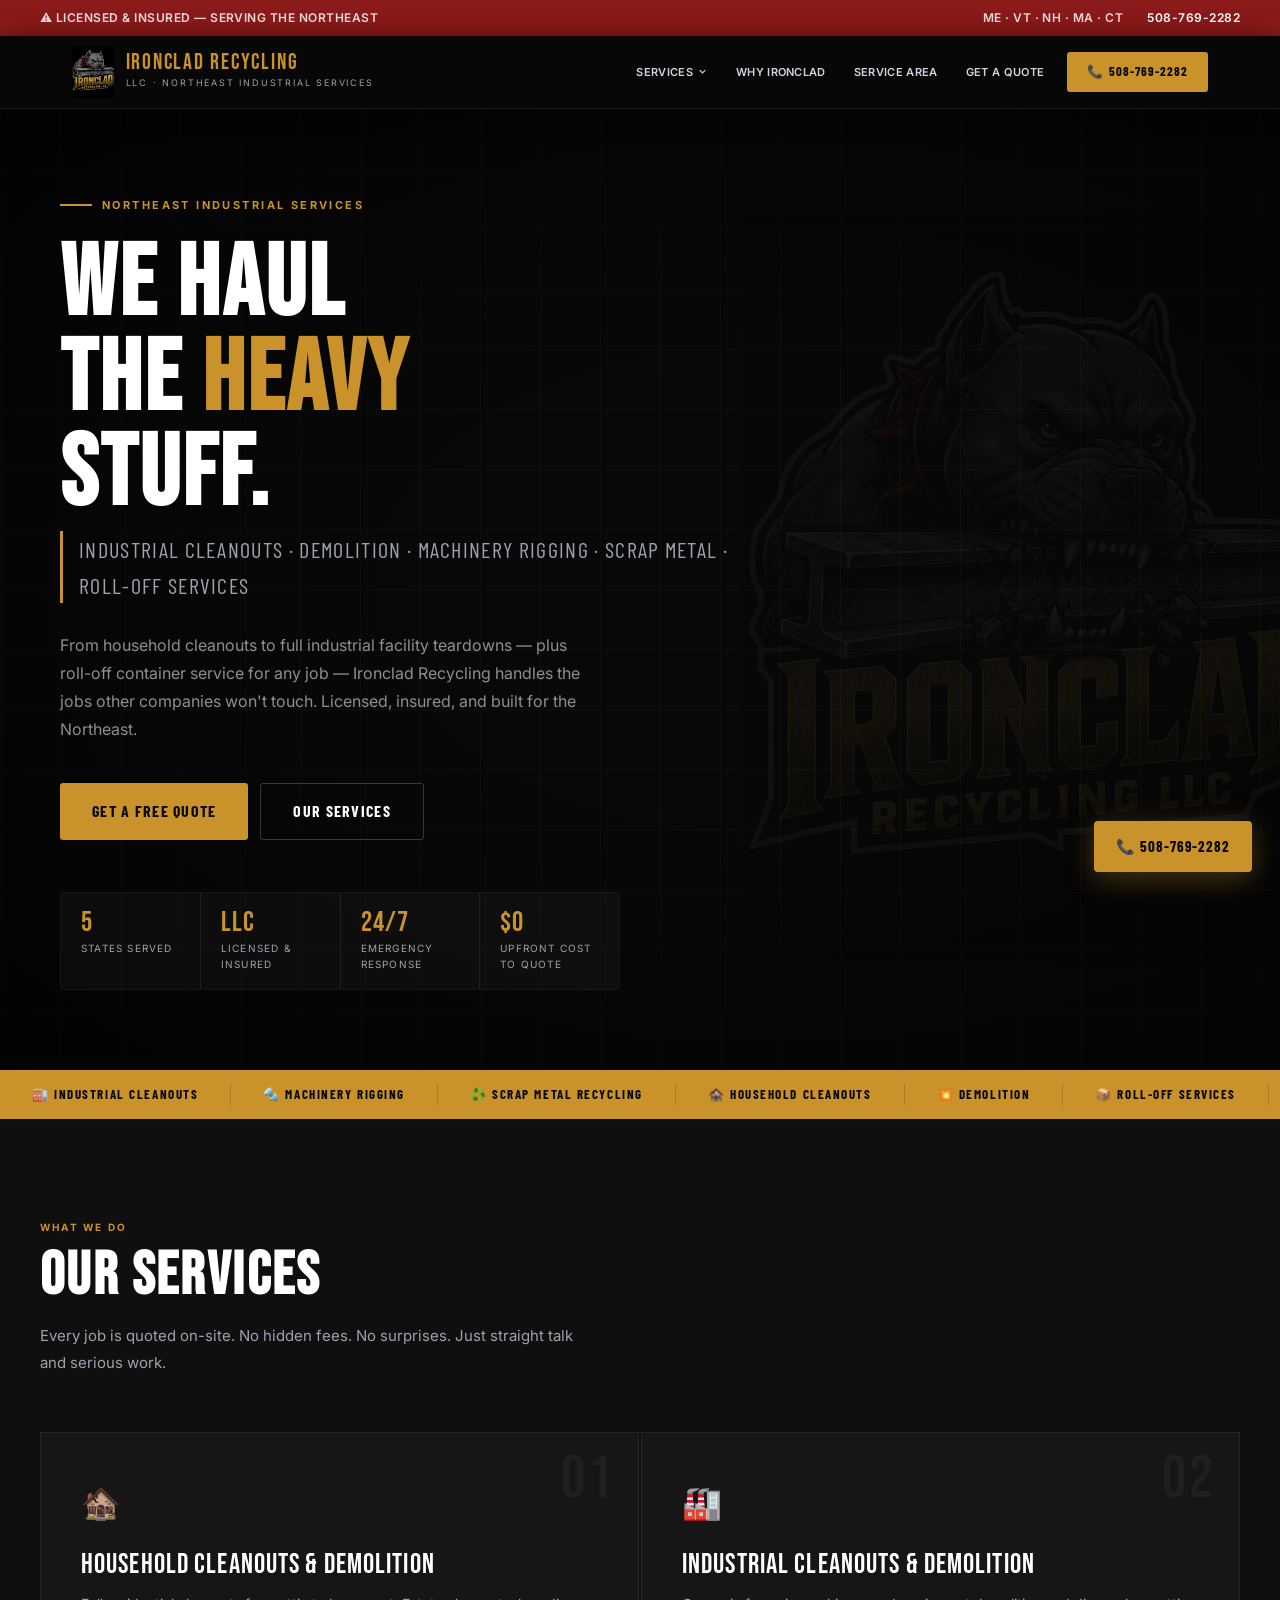
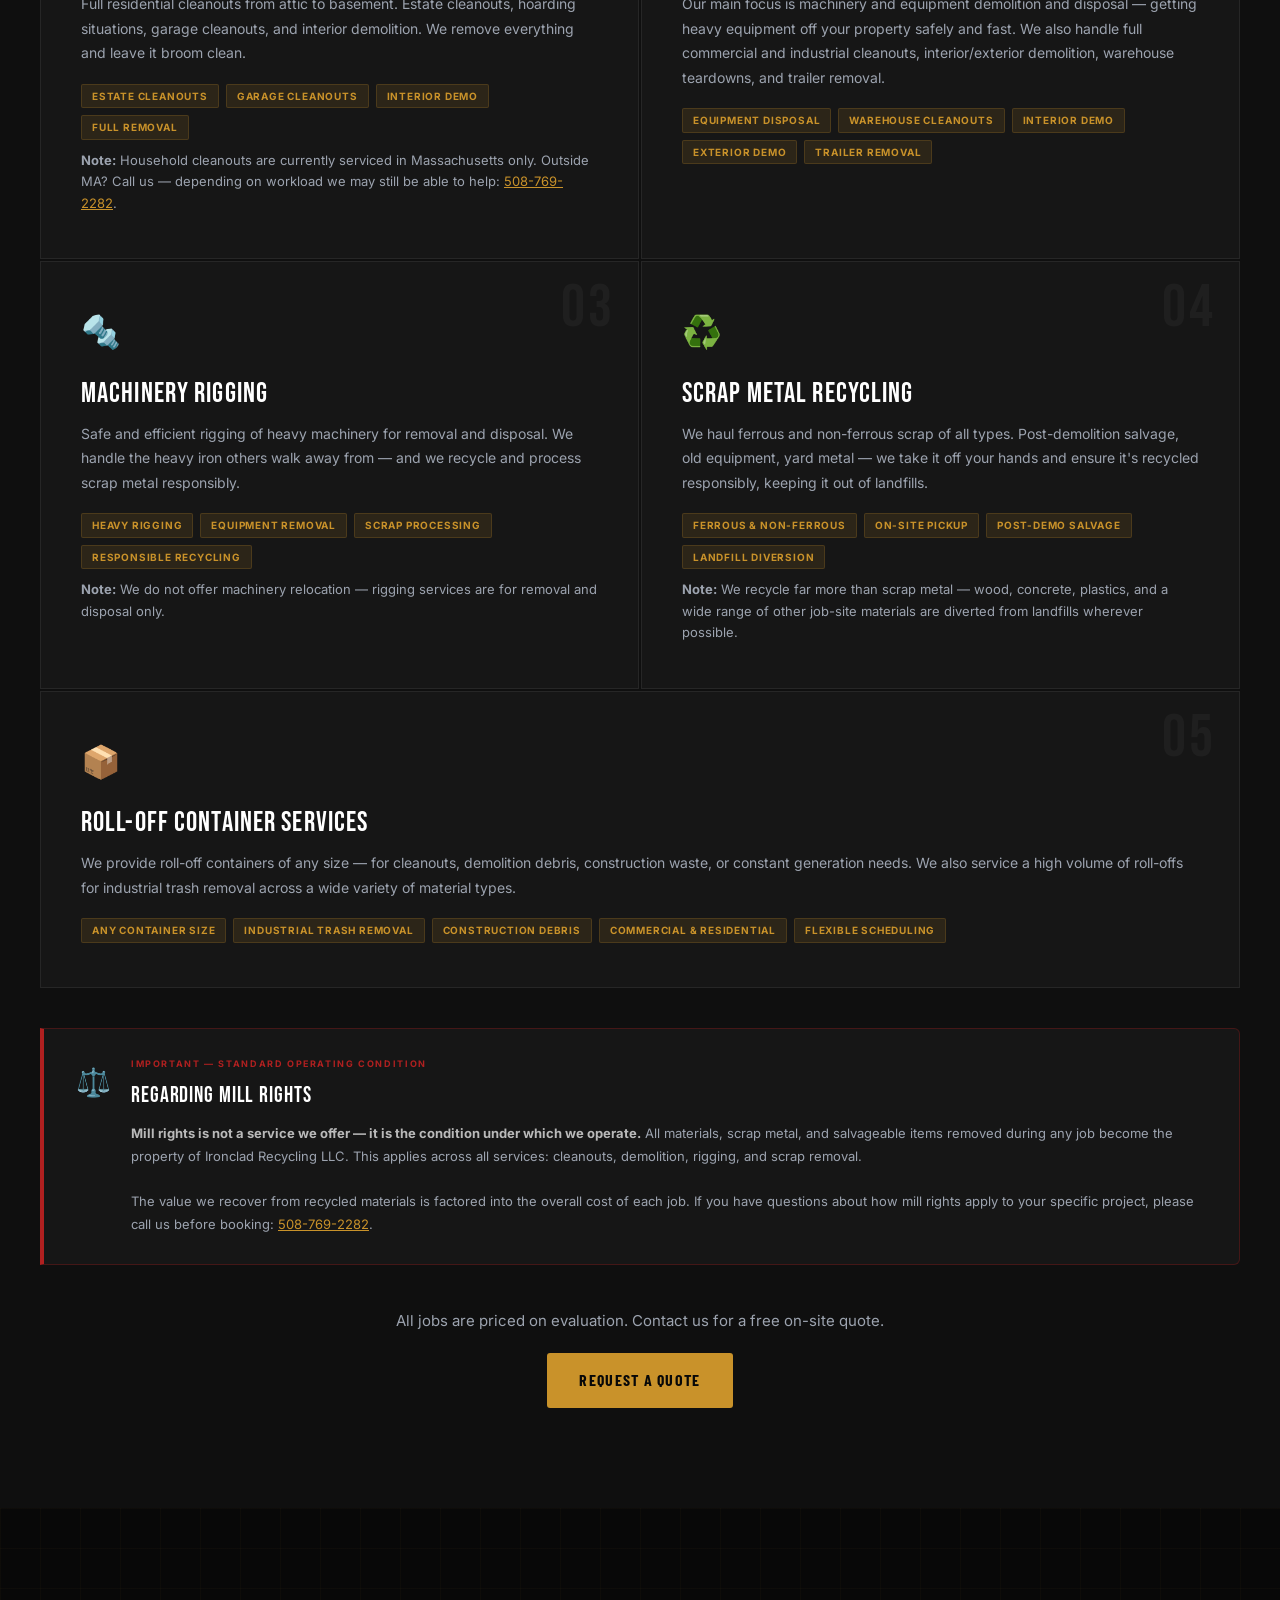
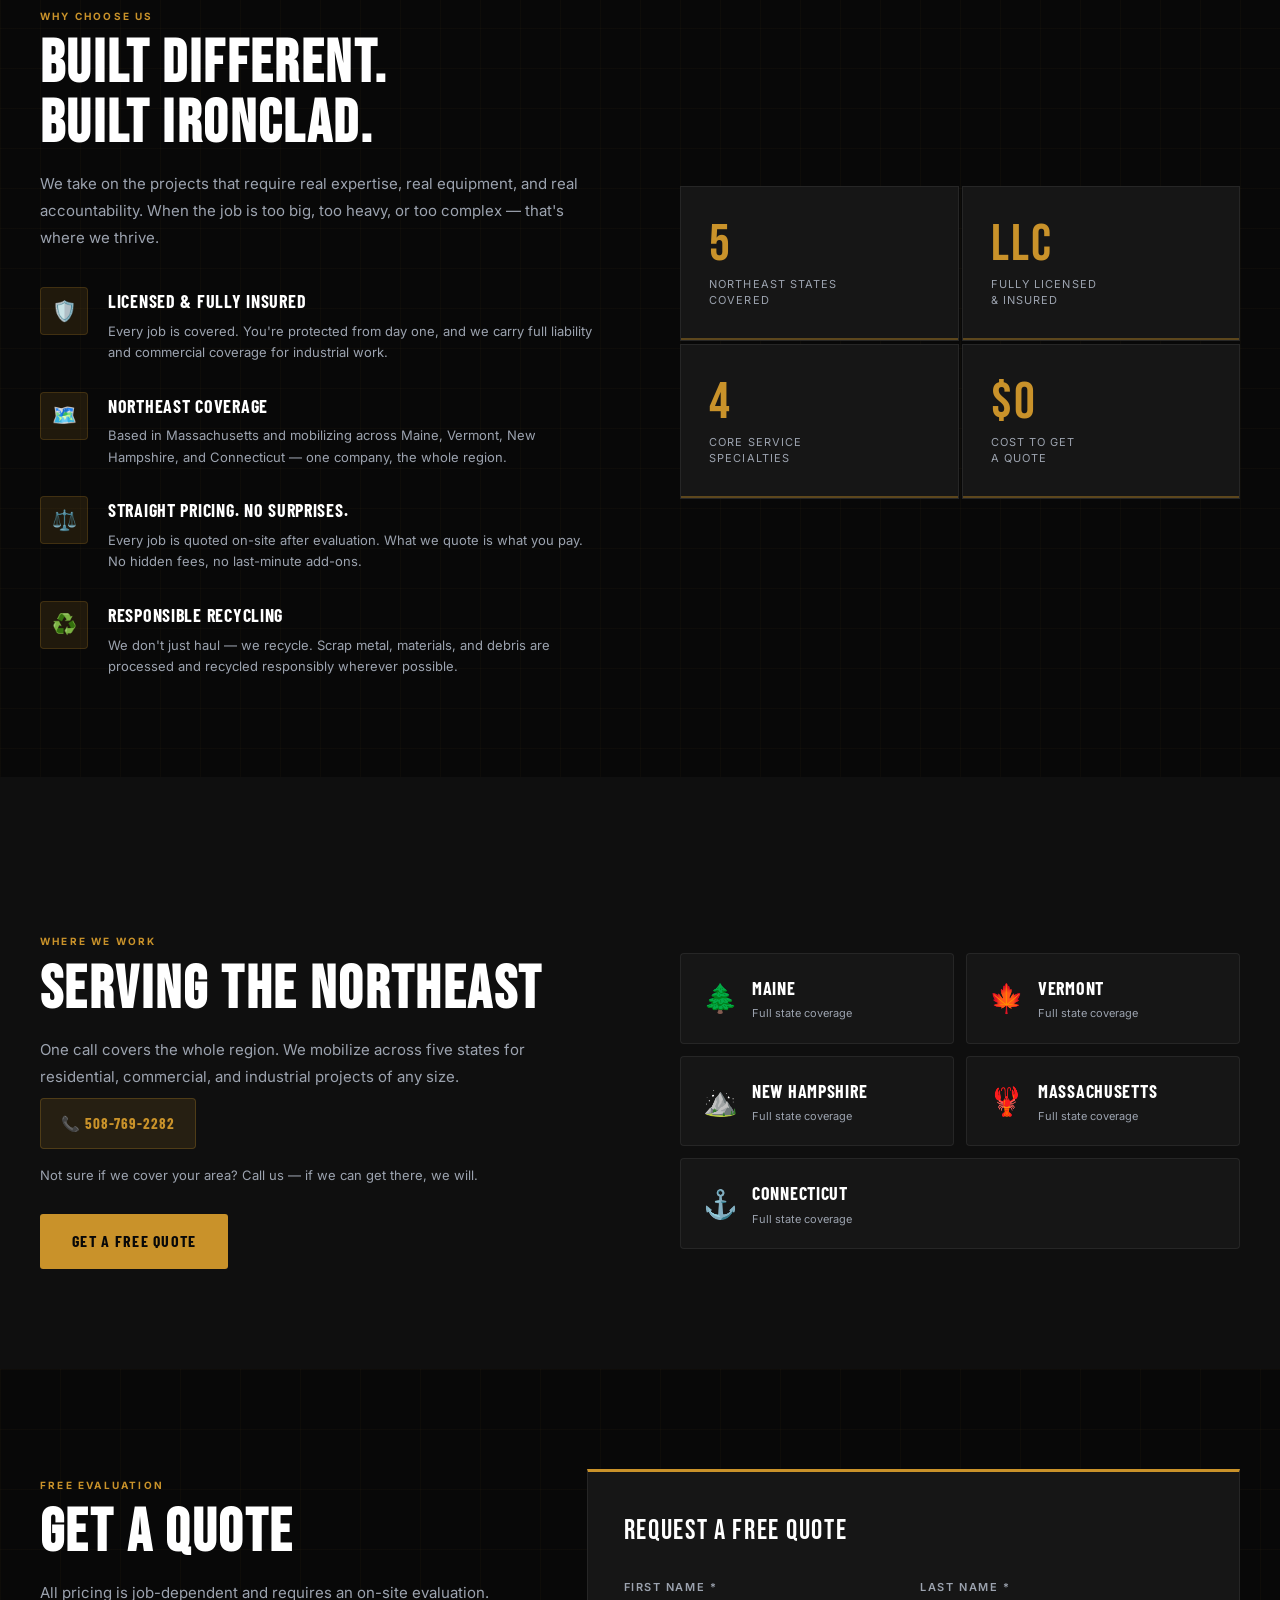
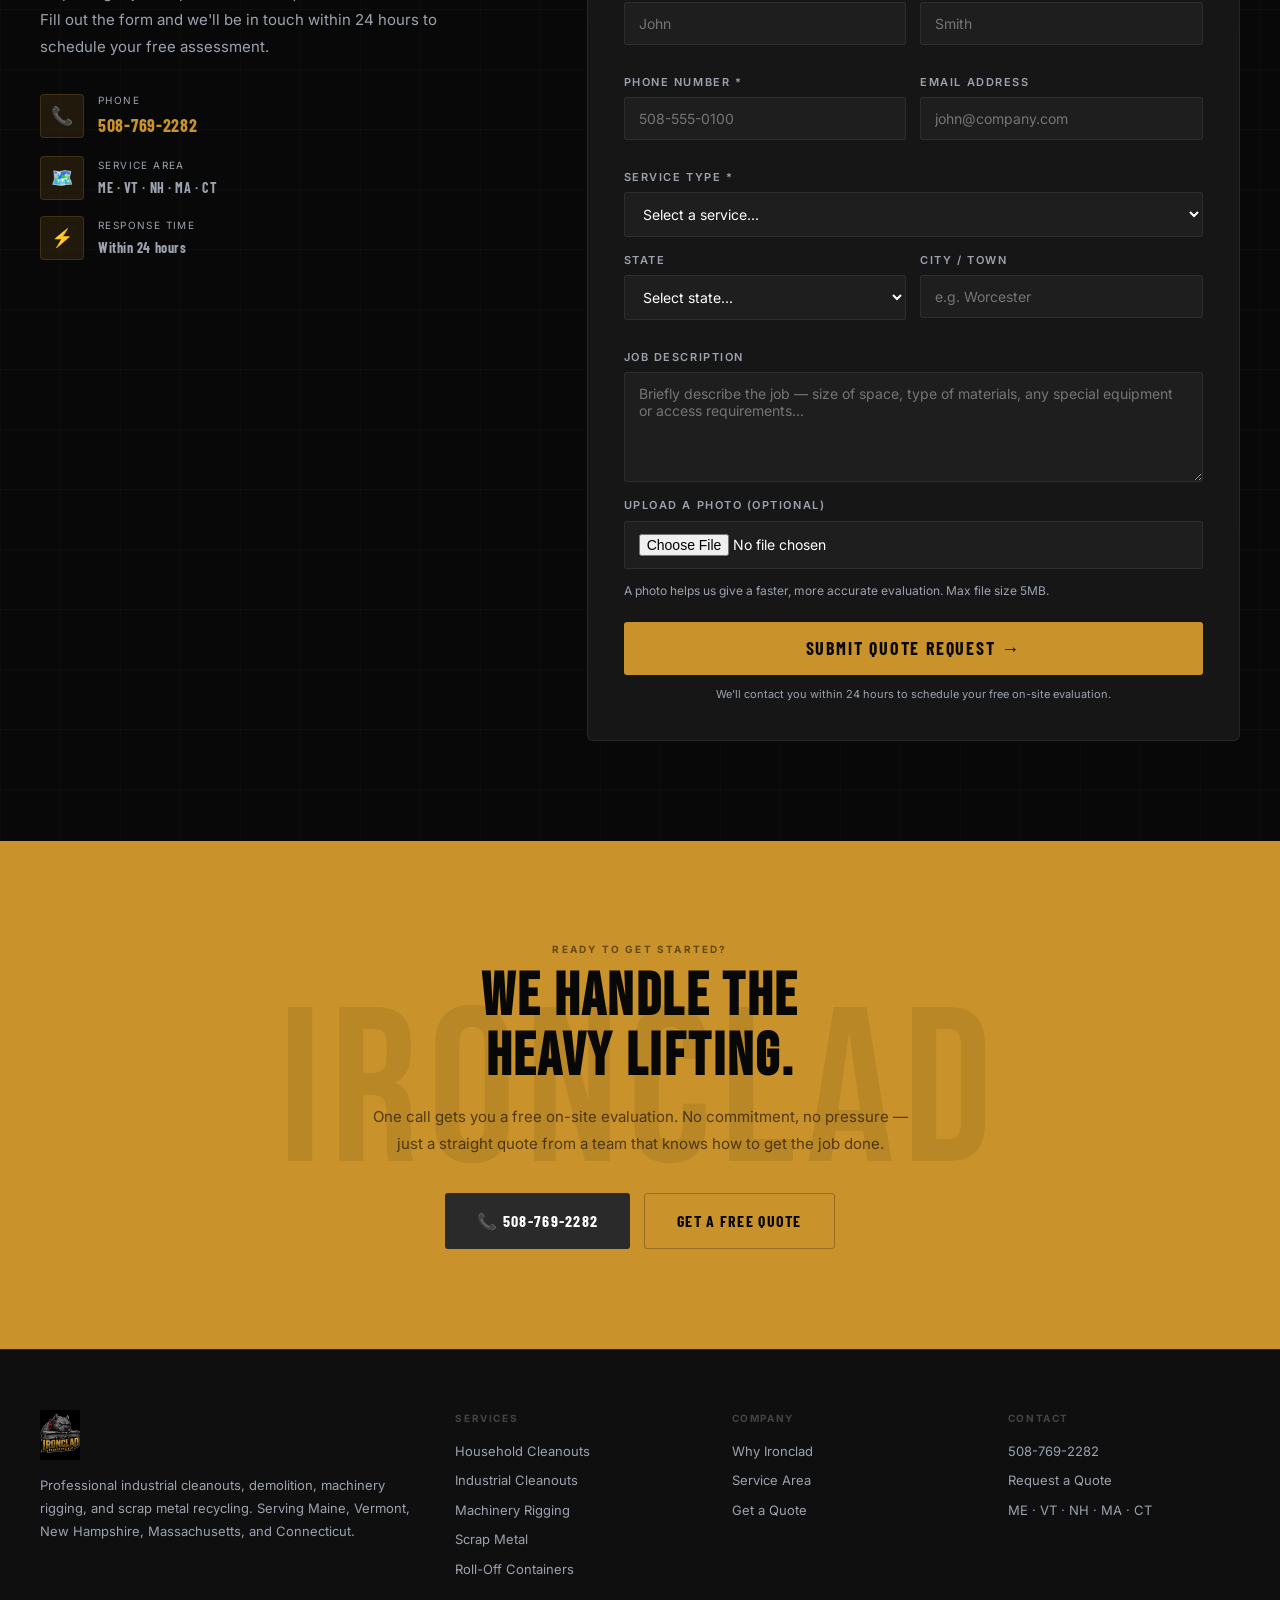
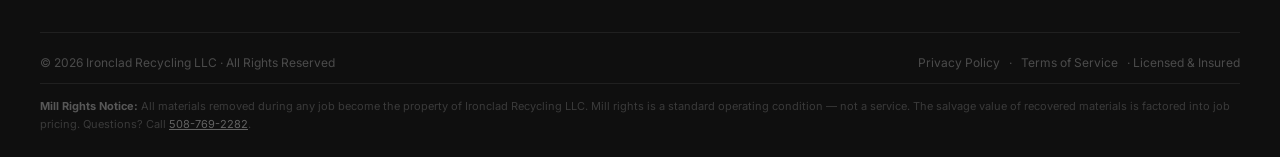
==== site/index.html @ f531a941 "Reword roll-off card: constant generation needs" ====
<!DOCTYPE html>
<html lang="en">
<head>
<meta charset="UTF-8">
<meta name="viewport" content="width=device-width, initial-scale=1.0">
<title>Ironclad Recycling LLC | Industrial Cleanouts, Demolition & Machinery Rigging — Northeast</title>
<meta name="description" content="Ironclad Recycling LLC — Professional industrial cleanouts, demolition, machinery rigging and scrap metal. Serving Maine, Vermont, New Hampshire, Massachusetts and Connecticut. Call 508-769-2282.">
<link rel="preconnect" href="https://fonts.googleapis.com">
<link href="https://fonts.googleapis.com/css2?family=Bebas+Neue&family=Barlow+Condensed:wght@400;600;700;800&family=Inter:wght@300;400;500;600&display=swap" rel="stylesheet">
<link rel="stylesheet" href="style.css">
</head>
<body>

<!-- STICKY MOBILE -->
<div class="sticky-mob">
  <span>Ironclad Recycling LLC</span>
  <a href="tel:5087692282">📞 Call Now</a>
</div>

<!-- FLOAT CALL -->
<a href="tel:5087692282" class="float-call">📞 508-769-2282</a>

<!-- TOPBAR -->
<div class="topbar">
  <span>⚠️ Licensed & Insured — Serving the Northeast</span>
  <div style="display:flex;gap:24px">
    <span>ME · VT · NH · MA · CT</span>
    <a href="tel:5087692282">508-769-2282</a>
  </div>
</div>

<!-- HEADER -->
<header class="header">
  <div class="header-inner">
    <a href="#" class="logo">
      <img src="ironclad-logo.JPG" alt="Ironclad Recycling LLC" class="logo-img">
      <div class="logo-text">
        <span class="logo-name">Ironclad Recycling</span>
        <span class="logo-sub">LLC · Northeast Industrial Services</span>
      </div>
    </a>
    <nav class="nav">
      <div class="ni">
        <button class="nl">Services <svg viewBox="0 0 24 24" fill="none" stroke="currentColor" stroke-width="2.5"><path d="M6 9l6 6 6-6"/></svg></button>
        <div class="dd">
          <span class="dd-label">What We Do</span>
          <a href="#services">🏚️ Household Cleanouts</a>
          <a href="#services">🏭 Industrial Cleanouts</a>
          <a href="#services">🔩 Machinery Rigging</a>
          <a href="#services">♻️ Scrap Metal</a>
          <a href="#services">📦 Roll-Off Containers</a>
        </div>
      </div>
      <div class="ni"><a href="#why" class="nl">Why Ironclad</a></div>
      <div class="ni"><a href="#area" class="nl">Service Area</a></div>
      <div class="ni"><a href="#quote" class="nl">Get a Quote</a></div>
      <a href="tel:5087692282" class="nl nav-cta">📞 508-769-2282</a>
    </nav>
    <button class="hbg" onclick="toggleMM()">☰</button>
  </div>
</header>

<!-- MOBILE MENU -->
<div class="mm" id="mm">
  <div class="mm-top">
    <img src="ironclad-logo.JPG" alt="Ironclad Recycling LLC" alt="Ironclad" style="height:48px;object-fit:contain">
    <button class="mm-close" onclick="toggleMM()">✕</button>
  </div>
  <a href="#services" class="mm-link" onclick="toggleMM()">Services</a>
  <a href="#why" class="mm-link" onclick="toggleMM()">Why Ironclad</a>
  <a href="#area" class="mm-link" onclick="toggleMM()">Service Area</a>
  <a href="#quote" class="mm-link" onclick="toggleMM()">Get a Quote</a>
  <div class="mm-foot">
    <a href="tel:5087692282" class="mm-call">📞 508-769-2282</a>
    <a href="mailto:info@ironcladrecycling.com" class="mm-email">✉️ Email Us</a>
  </div>
</div>

<!-- HERO -->
<section class="hero">
  <img src="ironclad-logo.JPG" alt="Ironclad Recycling LLC" alt="" class="hero-logo-bg" aria-hidden="true">
  <div class="hero-content">
    <div class="hero-eyebrow">
      <div class="hero-eyebrow-line"></div>
      <span>Northeast Industrial Services</span>
    </div>
    <h1>WE HAUL<br>THE <span class="gold">HEAVY</span><br>STUFF.</h1>
    <p class="hero-tagline">Industrial Cleanouts · Demolition · Machinery Rigging · Scrap Metal · Roll-Off Services</p>
    <p class="hero-desc">From household cleanouts to full industrial facility teardowns — plus roll-off container service for any job — Ironclad Recycling handles the jobs other companies won't touch. Licensed, insured, and built for the Northeast.</p>
    <div class="hero-btns">
      <a href="#quote" class="btn btn-gold">Get a Free Quote</a>
      <a href="#services" class="btn btn-outline">Our Services</a>
    </div>
    <div class="hero-stats">
      <div class="hstat">
        <div class="hstat-n">5</div>
        <div class="hstat-l">States Served</div>
      </div>
      <div class="hstat">
        <div class="hstat-n">LLC</div>
        <div class="hstat-l">Licensed & Insured</div>
      </div>
      <div class="hstat">
        <div class="hstat-n">24/7</div>
        <div class="hstat-l">Emergency Response</div>
      </div>
      <div class="hstat">
        <div class="hstat-n">$0</div>
        <div class="hstat-l">Upfront Cost to Quote</div>
      </div>
    </div>
  </div>
</section>

<!-- GOLD TICKER -->
<div class="gold-bar" aria-hidden="true">
  <div class="gb-inner">
    <span class="gb-item">🏭 Industrial Cleanouts</span>
    <span class="gb-item">🔩 Machinery Rigging</span>
    <span class="gb-item">♻️ Scrap Metal Recycling</span>
    <span class="gb-item">🏚️ Household Cleanouts</span>
    <span class="gb-item">💥 Demolition</span>
    <span class="gb-item">📦 Roll-Off Services</span>
    <span class="gb-item">🚛 Northeast USA</span>
    <span class="gb-item">🏭 Industrial Cleanouts</span>
    <span class="gb-item">🔩 Machinery Rigging</span>
    <span class="gb-item">♻️ Scrap Metal Recycling</span>
    <span class="gb-item">🏚️ Household Cleanouts</span>
    <span class="gb-item">💥 Demolition</span>
    <span class="gb-item">📦 Roll-Off Services</span>
    <span class="gb-item">🚛 Northeast USA</span>
  </div>
</div>

<!-- SERVICES -->
<section class="services-sec" id="services">
  <div class="container">
    <div class="rev">
      <span class="eyebrow">What We Do</span>
      <h2 class="section-h">Our Services</h2>
      <p class="section-p">Every job is quoted on-site. No hidden fees. No surprises. Just straight talk and serious work.</p>
    </div>
    <div class="services-grid rev d1">
      <div class="scard">
        <div class="scard-num">01</div>
        <span class="scard-icon">🏚️</span>
        <div class="scard-title">Household Cleanouts & Demolition</div>
        <p class="scard-desc">Full residential cleanouts from attic to basement. Estate cleanouts, hoarding situations, garage cleanouts, and interior demolition. We remove everything and leave it broom clean.</p>
        <div class="scard-tags">
          <span class="stag">Estate Cleanouts</span>
          <span class="stag">Garage Cleanouts</span>
          <span class="stag">Interior Demo</span>
          <span class="stag">Full Removal</span>
        </div>
        <p style="font-size:13px;color:var(--grey);margin-top:10px"><strong>Note:</strong> Household cleanouts are currently serviced in Massachusetts only. Outside MA? Call us — depending on workload we may still be able to help: <a href="tel:5087692282" style="color:var(--gold)">508-769-2282</a>.</p>
      </div>
      <div class="scard">
        <div class="scard-num">02</div>
        <span class="scard-icon">🏭</span>
        <div class="scard-title">Industrial Cleanouts & Demolition</div>
        <p class="scard-desc">Our main focus is machinery and equipment demolition and disposal — getting heavy equipment off your property safely and fast. We also handle full commercial and industrial cleanouts, interior/exterior demolition, warehouse teardowns, and trailer removal.</p>
        <div class="scard-tags">
          <span class="stag">Equipment Disposal</span>
          <span class="stag">Warehouse Cleanouts</span>
          <span class="stag">Interior Demo</span>
          <span class="stag">Exterior Demo</span>
          <span class="stag">Trailer Removal</span>
        </div>
      </div>
      <div class="scard">
        <div class="scard-num">03</div>
        <span class="scard-icon">🔩</span>
        <div class="scard-title">Machinery Rigging</div>
        <p class="scard-desc">Safe and efficient rigging of heavy machinery for removal and disposal. We handle the heavy iron others walk away from — and we recycle and process scrap metal responsibly.</p>
        <div class="scard-tags">
          <span class="stag">Heavy Rigging</span>
          <span class="stag">Equipment Removal</span>
          <span class="stag">Scrap Processing</span>
          <span class="stag">Responsible Recycling</span>
        </div>
        <p style="font-size:13px;color:var(--grey);margin-top:10px"><strong>Note:</strong> We do not offer machinery relocation — rigging services are for removal and disposal only.</p>
      </div>
      <div class="scard">
        <div class="scard-num">04</div>
        <span class="scard-icon">♻️</span>
        <div class="scard-title">Scrap Metal Recycling</div>
        <p class="scard-desc">We haul ferrous and non-ferrous scrap of all types. Post-demolition salvage, old equipment, yard metal — we take it off your hands and ensure it's recycled responsibly, keeping it out of landfills.</p>
        <div class="scard-tags">
          <span class="stag">Ferrous & Non-Ferrous</span>
          <span class="stag">On-Site Pickup</span>
          <span class="stag">Post-Demo Salvage</span>
          <span class="stag">Landfill Diversion</span>
        </div>
        <p style="font-size:13px;color:var(--grey);margin-top:10px"><strong>Note:</strong> We recycle far more than scrap metal — wood, concrete, plastics, and a wide range of other job-site materials are diverted from landfills wherever possible.</p>
      </div>
      <div class="scard" style="grid-column:span 2">
        <div class="scard-num">05</div>
        <span class="scard-icon">📦</span>
        <div class="scard-title">Roll-Off Container Services</div>
        <p class="scard-desc">We provide roll-off containers of any size — for cleanouts, demolition debris, construction waste, or constant generation needs. We also service a high volume of roll-offs for industrial trash removal across a wide variety of material types.</p>
        <div class="scard-tags">
          <span class="stag">Any Container Size</span>
          <span class="stag">Industrial Trash Removal</span>
          <span class="stag">Construction Debris</span>
          <span class="stag">Commercial & Residential</span>
          <span class="stag">Flexible Scheduling</span>
        </div>
      </div>
    </div>

    <!-- MILL RIGHTS DISCLAIMER -->
    <div class="mill-rights-notice rev">
      <div class="mr-icon">⚖️</div>
      <div>
        <div class="mr-label">Important — Standard Operating Condition</div>
        <div class="mr-title">Regarding Mill Rights</div>
        <p class="mr-body">
          <strong>Mill rights is not a service we offer — it is the condition under which we operate.</strong> All materials, scrap metal, and salvageable items removed during any job become the property of Ironclad Recycling LLC. This applies across all services: cleanouts, demolition, rigging, and scrap removal.
          <br><br>
          The value we recover from recycled materials is factored into the overall cost of each job. If you have questions about how mill rights apply to your specific project, please call us before booking: <a href="tel:5087692282" style="color:var(--gold)">508-769-2282</a>.
        </p>
      </div>
    </div>

    <div style="text-align:center;margin-top:44px" class="rev">
      <p style="color:var(--grey);font-size:15px;margin-bottom:20px">All jobs are priced on evaluation. Contact us for a free on-site quote.</p>
      <a href="#quote" class="btn btn-gold">Request a Quote</a>
    </div>
  </div>
</section>

<!-- WHY IRONCLAD -->
<section class="why-sec" id="why">
  <div class="container">
    <div class="why-wrap">
      <div class="rev">
        <span class="eyebrow">Why Choose Us</span>
        <h2 class="section-h">Built Different.<br>Built Ironclad.</h2>
        <p class="section-p" style="margin-bottom:0">We take on the projects that require real expertise, real equipment, and real accountability. When the job is too big, too heavy, or too complex — that's where we thrive.</p>
        <div class="why-points">
          <div class="wp">
            <div class="wp-icon">🛡️</div>
            <div>
              <div class="wp-title">Licensed & Fully Insured</div>
              <p class="wp-desc">Every job is covered. You're protected from day one, and we carry full liability and commercial coverage for industrial work.</p>
            </div>
          </div>
          <div class="wp">
            <div class="wp-icon">🗺️</div>
            <div>
              <div class="wp-title">Northeast Coverage</div>
              <p class="wp-desc">Based in Massachusetts and mobilizing across Maine, Vermont, New Hampshire, and Connecticut — one company, the whole region.</p>
            </div>
          </div>
          <div class="wp">
            <div class="wp-icon">⚖️</div>
            <div>
              <div class="wp-title">Straight Pricing. No Surprises.</div>
              <p class="wp-desc">Every job is quoted on-site after evaluation. What we quote is what you pay. No hidden fees, no last-minute add-ons.</p>
            </div>
          </div>
          <div class="wp">
            <div class="wp-icon">♻️</div>
            <div>
              <div class="wp-title">Responsible Recycling</div>
              <p class="wp-desc">We don't just haul — we recycle. Scrap metal, materials, and debris are processed and recycled responsibly wherever possible.</p>
            </div>
          </div>
        </div>
      </div>
      <div class="why-stats rev d2">
        <div class="wstat">
          <div class="wstat-n">5</div>
          <div class="wstat-l">Northeast States<br>Covered</div>
        </div>
        <div class="wstat">
          <div class="wstat-n">LLC</div>
          <div class="wstat-l">Fully Licensed<br>& Insured</div>
        </div>
        <div class="wstat">
          <div class="wstat-n">4</div>
          <div class="wstat-l">Core Service<br>Specialties</div>
        </div>
        <div class="wstat">
          <div class="wstat-n">$0</div>
          <div class="wstat-l">Cost to Get<br>a Quote</div>
        </div>
      </div>
    </div>
  </div>
</section>

<!-- SERVICE AREA -->
<section class="area-sec" id="area">
  <div class="container">
    <div class="area-wrap">
      <div class="rev">
        <span class="eyebrow">Where We Work</span>
        <h2 class="section-h">Serving the Northeast</h2>
        <p class="section-p">One call covers the whole region. We mobilize across five states for residential, commercial, and industrial projects of any size.</p>
        <div class="area-badge">
          <span>📞 508-769-2282</span>
        </div>
        <p style="font-size:13px;color:var(--grey);margin-top:16px">Not sure if we cover your area? Call us — if we can get there, we will.</p>
        <div style="margin-top:28px">
          <a href="#quote" class="btn btn-gold">Get a Free Quote</a>
        </div>
      </div>
      <div class="states-grid rev d1">
        <div class="state-card">
          <span class="state-flag">🌲</span>
          <div>
            <div class="state-name">Maine</div>
            <div class="state-sub">Full state coverage</div>
          </div>
        </div>
        <div class="state-card">
          <span class="state-flag">🍁</span>
          <div>
            <div class="state-name">Vermont</div>
            <div class="state-sub">Full state coverage</div>
          </div>
        </div>
        <div class="state-card">
          <span class="state-flag">⛰️</span>
          <div>
            <div class="state-name">New Hampshire</div>
            <div class="state-sub">Full state coverage</div>
          </div>
        </div>
        <div class="state-card">
          <span class="state-flag">🦞</span>
          <div>
            <div class="state-name">Massachusetts</div>
            <div class="state-sub">Full state coverage</div>
          </div>
        </div>
        <div class="state-card" style="grid-column:span 2">
          <span class="state-flag">⚓</span>
          <div>
            <div class="state-name">Connecticut</div>
            <div class="state-sub">Full state coverage</div>
          </div>
        </div>
      </div>
    </div>
  </div>
</section>

<!-- QUOTE FORM -->
<section class="quote-sec" id="quote">
  <div class="container">
    <div class="quote-wrap">
      <div class="quote-info rev">
        <span class="eyebrow">Free Evaluation</span>
        <h2 class="section-h">Get a Quote</h2>
        <p class="section-p">All pricing is job-dependent and requires an on-site evaluation. Fill out the form and we'll be in touch within 24 hours to schedule your free assessment.</p>
        <div class="contact-items">
          <div class="ci">
            <div class="ci-icon">📞</div>
            <div>
              <div class="ci-label">Phone</div>
              <div class="ci-val"><a href="tel:5087692282">508-769-2282</a></div>
            </div>
          </div>
          <div class="ci">
            <div class="ci-icon">🗺️</div>
            <div>
              <div class="ci-label">Service Area</div>
              <div class="ci-val" style="font-size:14px;color:var(--grey)">ME · VT · NH · MA · CT</div>
            </div>
          </div>
          <div class="ci">
            <div class="ci-icon">⚡</div>
            <div>
              <div class="ci-label">Response Time</div>
              <div class="ci-val" style="font-size:14px;color:var(--grey)">Within 24 hours</div>
            </div>
          </div>
        </div>
      </div>
      <div class="rev d1">
        <form action="https://api.web3forms.com/submit" method="POST" enctype="multipart/form-data" class="qform" id="quote-form">
          <input type="hidden" name="access_key" value="c89941c0-8929-4cd9-8733-2366c16bb9ac">
          <input type="hidden" name="subject" value="New Quote Request — Ironclad Recycling">
          <input type="hidden" name="redirect" value="false">
          <div id="form-success" style="display:none;background:rgba(201,146,42,.12);border:1px solid var(--gold);border-radius:4px;padding:20px;text-align:center;margin-bottom:16px">
            <div style="font-family:'Bebas Neue',sans-serif;font-size:24px;color:var(--gold);letter-spacing:.06em;margin-bottom:6px">Request Sent!</div>
            <p style="font-size:14px;color:var(--grey);margin:0">We'll be in touch within 24 hours to schedule your free assessment.</p>
          </div>
          <div class="qform-title">Request a Free Quote</div>
          <div class="form-row">
            <div class="form-group">
              <label>First Name *</label>
              <input type="text" placeholder="John" name="first-name">
            </div>
            <div class="form-group">
              <label>Last Name *</label>
              <input type="text" placeholder="Smith" name="last-name">
            </div>
          </div>
          <div class="form-row">
            <div class="form-group">
              <label>Phone Number *</label>
              <input type="tel" placeholder="508-555-0100" name="phone">
            </div>
            <div class="form-group">
              <label>Email Address</label>
              <input type="email" placeholder="john@company.com" name="email">
            </div>
          </div>
          <div class="form-group">
            <label>Service Type *</label>
            <select name="service">
              <option value="" disabled selected>Select a service...</option>
              <option>Household Cleanout</option>
              <option>Household Demolition</option>
              <option>Industrial Cleanout</option>
              <option>Industrial Demolition</option>
              <option>Machinery Rigging</option>
              <option>Scrap Metal Removal</option>
              <option>Multiple Services / Not Sure</option>
            </select>
          </div>
          <div class="form-row">
            <div class="form-group">
              <label>State</label>
              <select name="state">
                <option value="" disabled selected>Select state...</option>
                <option>Maine</option>
                <option>Vermont</option>
                <option>New Hampshire</option>
                <option>Massachusetts</option>
                <option>Connecticut</option>
              </select>
            </div>
            <div class="form-group">
              <label>City / Town</label>
              <input type="text" placeholder="e.g. Worcester" name="city">
            </div>
          </div>
          <div class="form-group">
            <label>Job Description</label>
            <textarea name="description" placeholder="Briefly describe the job — size of space, type of materials, any special equipment or access requirements..."></textarea>
          </div>
          <div class="form-group">
            <label>Upload a Photo (optional)</label>
            <input type="file" name="attachment" accept="image/*" capture="environment">
            <p style="font-size:12px;color:var(--grey);margin-top:6px">A photo helps us give a faster, more accurate evaluation. Max file size 5MB.</p>
          </div>
          <button class="form-submit" type="submit">Submit Quote Request →</button>
          <p class="form-note">We'll contact you within 24 hours to schedule your free on-site evaluation.</p>
        </form>
      </div>
    </div>
  </div>
</section>

<!-- CTA -->
<section class="cta-sec">
  <div class="cta-inner rev">
    <span class="eyebrow">Ready to Get Started?</span>
    <h2 class="section-h">We Handle the<br>Heavy Lifting.</h2>
    <p class="section-p c">One call gets you a free on-site evaluation. No commitment, no pressure — just a straight quote from a team that knows how to get the job done.</p>
    <div class="cta-btns">
      <a href="tel:5087692282" class="btn btn-steel">📞 508-769-2282</a>
      <a href="#quote" class="btn btn-outline" style="border-color:rgba(0,0,0,.25);color:var(--black)">Get a Free Quote</a>
    </div>
  </div>
</section>

<!-- FOOTER -->
<footer>
  <div class="footer-in">
    <div class="footer-top">
      <div class="f-brand">
        <div class="f-logo"><img src="ironclad-logo.JPG" alt="Ironclad Recycling LLC" class="logo-img"></div>
        <p>Professional industrial cleanouts, demolition, machinery rigging, and scrap metal recycling. Serving Maine, Vermont, New Hampshire, Massachusetts, and Connecticut.</p>
      </div>
      <div class="f-col">
        <h4>Services</h4>
        <a href="#services">Household Cleanouts</a>
        <a href="#services">Industrial Cleanouts</a>
        <a href="#services">Machinery Rigging</a>
        <a href="#services">Scrap Metal</a>
        <a href="#services">Roll-Off Containers</a>
      </div>
      <div class="f-col">
        <h4>Company</h4>
        <a href="#why">Why Ironclad</a>
        <a href="#area">Service Area</a>
        <a href="#quote">Get a Quote</a>
      </div>
      <div class="f-col">
        <h4>Contact</h4>
        <a href="tel:5087692282">508-769-2282</a>
        <a href="#quote">Request a Quote</a>
        <a href="#area">ME · VT · NH · MA · CT</a>
      </div>
    </div>
    <div class="footer-bot">
      <span>© 2026 Ironclad Recycling LLC · All Rights Reserved</span>
      <span>
        <a href="privacy-policy.html" style="color:inherit;text-decoration:none">Privacy Policy</a>
        &nbsp;·&nbsp;
        <a href="terms-of-service.html" style="color:inherit;text-decoration:none">Terms of Service</a>
        &nbsp;·&nbsp;Licensed &amp; Insured
      </span>
    </div>
    <p class="footer-disclaimer">
      <strong>Mill Rights Notice:</strong> All materials removed during any job become the property of Ironclad Recycling LLC. Mill rights is a standard operating condition — not a service. The salvage value of recovered materials is factored into job pricing. Questions? Call <a href="tel:5087692282" style="color:rgba(255,255,255,.35)">508-769-2282</a>.
    </p>
  </div>
</footer>

<script src="main.js"></script>
</body>
</html>
---- site/style.css ----
*{box-sizing:border-box;margin:0;padding:0}
:root{
  --black:#080808;
  --dark:#0f0f0f;
  --dark2:#161616;
  --dark3:#1e1e1e;
  --steel:#2a2a2a;
  --steel-light:#3a3a3a;
  --gold:#c9922a;
  --gold-light:#e8b84b;
  --gold-pale:rgba(201,146,42,.12);
  --red:#8b1a1a;
  --red-light:#b02020;
  --white:#ffffff;
  --grey:#9ca3af;
  --grey-light:#d1d5db;
  --border:rgba(255,255,255,.07);
}
html{scroll-behavior:smooth}
body{font-family:'Inter',sans-serif;background:var(--black);color:var(--white);font-size:15px;line-height:1.65;overflow-x:hidden}

/* ══ FLOAT CALL ══ */
.float-call{
  position:fixed;bottom:28px;right:28px;z-index:999;
  background:var(--gold);color:var(--black);
  padding:13px 22px;border-radius:4px;
  box-shadow:0 6px 28px rgba(201,146,42,.35);
  display:flex;align-items:center;gap:8px;
  transition:transform .2s,box-shadow .2s;
  font-family:'Barlow Condensed',sans-serif;
  letter-spacing:.06em;text-transform:uppercase;font-size:15px;
  font-weight:700;text-decoration:none;
}
.float-call:hover{transform:translateY(-2px);box-shadow:0 10px 36px rgba(201,146,42,.45)}

/* ══ STICKY MOBILE CTA ══ */
.sticky-mob{
  position:fixed;bottom:0;left:0;right:0;z-index:900;
  background:var(--gold);padding:13px 20px;
  display:none;align-items:center;justify-content:space-between;
  box-shadow:0 -4px 20px rgba(0,0,0,.5);
}
.sticky-mob span{color:var(--black);font-size:13px;font-weight:600;font-family:'Barlow Condensed',sans-serif;letter-spacing:.04em;text-transform:uppercase}
.sticky-mob a{background:var(--black);color:var(--gold);padding:9px 20px;border-radius:3px;font-weight:700;font-size:14px;text-decoration:none;font-family:'Barlow Condensed',sans-serif;letter-spacing:.06em;text-transform:uppercase}

/* ══ TOPBAR ══ */
.topbar{background:var(--red);color:rgba(255,255,255,.85);padding:8px 40px;font-size:12px;display:flex;justify-content:space-between;align-items:center;flex-wrap:wrap;gap:6px;letter-spacing:.04em;text-transform:uppercase;font-weight:600}
.topbar a{color:white;text-decoration:none}
@media(max-width:640px){.topbar{display:none}}

/* ══ HEADER ══ */
.header{background:rgba(8,8,8,.96);backdrop-filter:blur(16px);border-bottom:1px solid var(--border);position:sticky;top:0;z-index:100;box-shadow:0 2px 24px rgba(0,0,0,.5)}
.header-inner{max-width:1200px;margin:0 auto;padding:0 32px;height:72px;display:flex;align-items:center;justify-content:space-between}
.logo{display:flex;align-items:center;gap:12px;text-decoration:none}
.logo img{height:52px;width:auto;object-fit:contain}
.logo-text{display:flex;flex-direction:column}
.logo-name{font-family:'Bebas Neue',sans-serif;font-size:22px;color:var(--gold);letter-spacing:.08em;line-height:1}
.logo-sub{font-size:9px;letter-spacing:.2em;text-transform:uppercase;color:var(--grey);margin-top:2px}

/* NAV */
.nav{display:flex;align-items:center;gap:2px}
.ni{position:relative}
.nl{display:flex;align-items:center;gap:4px;padding:8px 13px;border-radius:3px;font-weight:600;color:var(--grey-light);text-decoration:none;cursor:pointer;transition:background .15s,color .15s;background:none;border:none;font-family:'Inter',sans-serif;white-space:nowrap;letter-spacing:.03em;text-transform:uppercase;font-size:11px}
.nl:hover{background:rgba(255,255,255,.05);color:white}
.nl svg{width:11px;height:11px;transition:transform .2s}
.ni:hover .nl svg{transform:rotate(180deg)}
.dd{position:absolute;top:calc(100%+8px);left:0;background:var(--dark2);border:1px solid var(--border);border-top:2px solid var(--gold);border-radius:0 0 6px 6px;padding:6px;min-width:220px;box-shadow:0 20px 56px rgba(0,0,0,.6);opacity:0;visibility:hidden;transform:translateY(-6px);transition:opacity .2s,transform .2s,visibility .2s;z-index:300}
.ni:hover .dd{opacity:1;visibility:visible;transform:translateY(0)}
.dd a{display:block;padding:9px 13px;font-size:12px;color:var(--grey-light);text-decoration:none;transition:background .15s,color .15s;letter-spacing:.04em;text-transform:uppercase;font-weight:600;border-radius:3px}
.dd a:hover{background:rgba(201,146,42,.1);color:var(--gold)}
.dd-label{font-size:9px;letter-spacing:.16em;text-transform:uppercase;color:rgba(255,255,255,.25);padding:8px 13px 4px;display:block}
.nav-cta{background:var(--gold) !important;color:var(--black) !important;padding:9px 20px !important;border-radius:3px !important;font-weight:700 !important;margin-left:8px;font-family:'Barlow Condensed',sans-serif !important;font-size:13px !important;letter-spacing:.08em !important}
.nav-cta:hover{background:var(--gold-light) !important}
.hbg{display:none;background:none;border:none;cursor:pointer;padding:6px;color:var(--gold);font-size:24px}

/* ══ MOBILE MENU ══ */
.mm{display:none;position:fixed;inset:0;background:var(--dark);z-index:600;flex-direction:column;padding:24px 28px;overflow-y:auto}
.mm.open{display:flex}
.mm-top{display:flex;justify-content:space-between;align-items:center;margin-bottom:36px}
.mm-close{background:none;border:none;cursor:pointer;font-size:28px;color:var(--gold)}
.mm-link{display:block;font-family:'Bebas Neue',sans-serif;font-size:28px;color:var(--white);text-decoration:none;padding:12px 0;border-bottom:1px solid var(--border);letter-spacing:.06em}
.mm-link:hover{color:var(--gold)}
.mm-foot{margin-top:auto;padding-top:28px;display:flex;flex-direction:column;gap:10px}
.mm-foot a{display:block;text-align:center;padding:15px;font-family:'Barlow Condensed',sans-serif;font-size:16px;font-weight:700;text-decoration:none;letter-spacing:.08em;text-transform:uppercase;border-radius:3px}
.mm-call{background:var(--gold);color:var(--black)}
.mm-email{background:var(--steel);color:white}

/* ══ HERO ══ */
.hero{
  min-height:95vh;background:var(--black);
  display:flex;align-items:center;
  position:relative;overflow:hidden;
  padding:80px max(32px,calc(50vw - 580px));
}
.hero::before{
  content:'';position:absolute;inset:0;
  background-image:
    linear-gradient(rgba(201,146,42,.04) 1px,transparent 1px),
    linear-gradient(90deg,rgba(201,146,42,.04) 1px,transparent 1px);
  background-size:60px 60px;pointer-events:none;
}
.hero::after{content:'';position:absolute;inset:0;background:radial-gradient(ellipse at 60% 50%,transparent 30%,rgba(0,0,0,.7) 100%);pointer-events:none}
.hero-content{position:relative;z-index:2;max-width:680px}
.hero-eyebrow{display:inline-flex;align-items:center;gap:10px;margin-bottom:24px}
.hero-eyebrow-line{width:32px;height:2px;background:var(--gold)}
.hero-eyebrow span{font-size:11px;letter-spacing:.22em;text-transform:uppercase;color:var(--gold);font-weight:700}
.hero h1{font-family:'Bebas Neue',sans-serif;font-size:clamp(52px,8vw,100px);line-height:.95;color:var(--white);letter-spacing:.03em;margin-bottom:8px}
.hero h1 .gold{color:var(--gold)}
.hero-tagline{font-family:'Barlow Condensed',sans-serif;font-size:clamp(16px,2.5vw,22px);color:var(--grey);font-weight:400;letter-spacing:.06em;text-transform:uppercase;margin-bottom:28px;border-left:3px solid var(--gold);padding-left:16px}
.hero-desc{font-size:16px;color:rgba(255,255,255,.55);max-width:520px;margin-bottom:40px;line-height:1.75}
.hero-btns{display:flex;gap:12px;flex-wrap:wrap;margin-bottom:52px}
.btn{display:inline-flex;align-items:center;gap:8px;padding:14px 32px;font-family:'Barlow Condensed',sans-serif;font-size:16px;font-weight:700;letter-spacing:.08em;text-transform:uppercase;text-decoration:none;transition:all .2s;cursor:pointer;border:none;border-radius:3px}
.btn-gold{background:var(--gold);color:var(--black)}
.btn-gold:hover{background:var(--gold-light);transform:translateY(-1px);box-shadow:0 8px 28px rgba(201,146,42,.4)}
.btn-outline{border:1.5px solid rgba(255,255,255,.2);color:white;background:none}
.btn-outline:hover{border-color:var(--gold);color:var(--gold)}
.btn-steel{background:var(--steel);color:white}
.btn-steel:hover{background:var(--steel-light)}
.hero-stats{display:flex;gap:0;border:1px solid var(--border);border-radius:4px;overflow:hidden;max-width:560px}
.hstat{flex:1;padding:16px 20px;border-right:1px solid var(--border);background:rgba(255,255,255,.03)}
.hstat:last-child{border-right:none}
.hstat-n{font-family:'Bebas Neue',sans-serif;font-size:28px;color:var(--gold);letter-spacing:.04em;line-height:1}
.hstat-l{font-size:10px;letter-spacing:.12em;text-transform:uppercase;color:var(--grey);margin-top:3px}
.hero-logo-bg{position:absolute;right:-60px;top:50%;transform:translateY(-50%);opacity:.06;z-index:1;width:600px}

/* ══ TICKER ══ */
.gold-bar{background:var(--gold);padding:14px 0;overflow:hidden}
.gb-inner{display:flex;animation:gbscroll 20s linear infinite;width:max-content}
.gb-item{font-family:'Barlow Condensed',sans-serif;font-size:13px;font-weight:700;letter-spacing:.12em;text-transform:uppercase;color:var(--black);white-space:nowrap;padding:0 32px;border-right:1px solid rgba(0,0,0,.15)}
@keyframes gbscroll{0%{transform:translateX(0)}100%{transform:translateX(-50%)}}

/* ══ SECTIONS ══ */
section{padding:100px 32px}
.container{max-width:1200px;margin:0 auto}
.eyebrow{font-size:10px;letter-spacing:.22em;text-transform:uppercase;color:var(--gold);margin-bottom:10px;display:block;font-weight:700}
.section-h{font-family:'Bebas Neue',sans-serif;font-size:clamp(36px,5vw,60px);color:var(--white);line-height:1;letter-spacing:.04em;margin-bottom:16px}
.section-p{font-size:15px;color:var(--grey);line-height:1.8;max-width:540px}
.c{text-align:center}.section-p.c{margin:0 auto 48px}
.section-h.c{text-align:center}

/* ══ SERVICES ══ */
.services-sec{background:var(--dark)}
.services-grid{display:grid;grid-template-columns:repeat(2,1fr);gap:2px;margin-top:56px}
.scard{background:var(--dark2);padding:44px 40px;border:1px solid var(--border);position:relative;overflow:hidden;transition:background .2s,border-color .2s;cursor:default}
.scard::before{content:'';position:absolute;top:0;left:0;right:0;height:3px;background:var(--gold);transform:scaleX(0);transform-origin:left;transition:transform .3s}
.scard:hover{background:var(--dark3);border-color:rgba(201,146,42,.2)}
.scard:hover::before{transform:scaleX(1)}
.scard-num{font-family:'Bebas Neue',sans-serif;font-size:60px;color:rgba(255,255,255,.04);position:absolute;top:16px;right:24px;line-height:1;letter-spacing:.04em}
.scard-icon{font-size:32px;margin-bottom:20px;display:block}
.scard-title{font-family:'Bebas Neue',sans-serif;font-size:28px;color:var(--white);letter-spacing:.04em;margin-bottom:12px;line-height:1.1}
.scard-desc{font-size:14px;color:var(--grey);line-height:1.75}
.scard-tags{display:flex;flex-wrap:wrap;gap:7px;margin-top:18px}
.stag{font-size:10px;letter-spacing:.08em;text-transform:uppercase;font-weight:700;color:var(--gold);background:var(--gold-pale);padding:3px 10px;border-radius:2px;border:1px solid rgba(201,146,42,.2)}

/* ══ MILL RIGHTS DISCLAIMER ══ */
.mill-rights-notice{
  margin-top:40px;
  background:var(--dark2);
  border:1px solid rgba(139,26,26,.4);
  border-left:4px solid var(--red-light);
  border-radius:0 6px 6px 0;
  padding:28px 32px;
  display:flex;gap:20px;align-items:flex-start;
}
.mr-icon{font-size:28px;flex-shrink:0;margin-top:2px}
.mr-label{font-size:9px;letter-spacing:.18em;text-transform:uppercase;color:var(--red-light);font-weight:700;margin-bottom:6px}
.mr-title{font-family:'Bebas Neue',sans-serif;font-size:22px;color:var(--white);letter-spacing:.04em;margin-bottom:8px}
.mr-body{font-size:13px;color:var(--grey);line-height:1.75}
.mr-body strong{color:rgba(255,255,255,.7)}
@media(max-width:600px){.mill-rights-notice{flex-direction:column;padding:20px}}

/* ══ WHY IRONCLAD ══ */
.why-sec{background:var(--black);position:relative;overflow:hidden}
.why-sec::before{content:'';position:absolute;inset:0;background-image:linear-gradient(rgba(201,146,42,.03) 1px,transparent 1px),linear-gradient(90deg,rgba(201,146,42,.03) 1px,transparent 1px);background-size:40px 40px;pointer-events:none}
.why-wrap{display:grid;grid-template-columns:1fr 1fr;gap:80px;align-items:center;position:relative;z-index:1}
.why-points{display:flex;flex-direction:column;gap:28px;margin-top:36px}
.wp{display:flex;gap:20px;align-items:flex-start}
.wp-icon{width:48px;height:48px;background:var(--gold-pale);border:1px solid rgba(201,146,42,.2);border-radius:4px;display:flex;align-items:center;justify-content:center;font-size:20px;flex-shrink:0}
.wp-title{font-family:'Barlow Condensed',sans-serif;font-size:18px;font-weight:700;color:var(--white);letter-spacing:.04em;text-transform:uppercase;margin-bottom:4px}
.wp-desc{font-size:13px;color:var(--grey);line-height:1.65}
.why-stats{display:grid;grid-template-columns:1fr 1fr;gap:3px}
.wstat{background:var(--dark2);border:1px solid var(--border);padding:32px 28px;position:relative}
.wstat::after{content:'';position:absolute;bottom:0;left:0;right:0;height:2px;background:var(--gold);opacity:.4}
.wstat-n{font-family:'Bebas Neue',sans-serif;font-size:52px;color:var(--gold);line-height:1;letter-spacing:.04em}
.wstat-l{font-size:11px;letter-spacing:.1em;text-transform:uppercase;color:var(--grey);margin-top:6px;line-height:1.4}

/* ══ SERVICE AREA ══ */
.area-sec{background:var(--dark)}
.area-wrap{display:grid;grid-template-columns:1fr 1fr;gap:80px;align-items:center;margin-top:56px}
.states-grid{display:grid;grid-template-columns:1fr 1fr;gap:12px}
.state-card{background:var(--dark2);border:1px solid var(--border);border-radius:4px;padding:20px 22px;display:flex;align-items:center;gap:14px;transition:border-color .2s,background .2s}
.state-card:hover{border-color:rgba(201,146,42,.3);background:var(--dark3)}
.state-flag{font-size:28px}
.state-name{font-family:'Barlow Condensed',sans-serif;font-size:18px;font-weight:700;color:var(--white);letter-spacing:.04em;text-transform:uppercase}
.state-sub{font-size:11px;color:var(--grey);margin-top:1px}
.area-text .section-p{margin-bottom:28px}
.area-badge{display:inline-flex;align-items:center;gap:10px;background:var(--gold-pale);border:1px solid rgba(201,146,42,.25);padding:12px 20px;border-radius:4px;margin-top:8px}
.area-badge span{font-family:'Barlow Condensed',sans-serif;font-size:15px;font-weight:700;color:var(--gold);letter-spacing:.06em;text-transform:uppercase}

/* ══ QUOTE FORM ══ */
.quote-sec{background:var(--black);position:relative;overflow:hidden}
.quote-sec::before{content:'';position:absolute;inset:0;background-image:linear-gradient(rgba(201,146,42,.03) 1px,transparent 1px),linear-gradient(90deg,rgba(201,146,42,.03) 1px,transparent 1px);background-size:60px 60px;pointer-events:none}
.quote-wrap{display:grid;grid-template-columns:1fr 1.4fr;gap:80px;align-items:start;position:relative;z-index:1}
.quote-info{padding-top:8px}
.quote-info .section-p{margin-bottom:32px}
.contact-items{display:flex;flex-direction:column;gap:16px}
.ci{display:flex;align-items:center;gap:14px}
.ci-icon{width:44px;height:44px;background:var(--gold-pale);border:1px solid rgba(201,146,42,.2);border-radius:4px;display:flex;align-items:center;justify-content:center;font-size:18px;flex-shrink:0}
.ci-label{font-size:10px;letter-spacing:.14em;text-transform:uppercase;color:var(--grey);margin-bottom:2px}
.ci-val{font-family:'Barlow Condensed',sans-serif;font-size:18px;font-weight:700;color:var(--white);letter-spacing:.04em}
.ci-val a{color:var(--gold);text-decoration:none}
.ci-val a:hover{text-decoration:underline}
.qform{background:var(--dark2);border:1px solid var(--border);border-top:3px solid var(--gold);border-radius:0 0 6px 6px;padding:36px}
.qform-title{font-family:'Bebas Neue',sans-serif;font-size:28px;color:var(--white);letter-spacing:.06em;margin-bottom:24px}
.form-row{display:grid;grid-template-columns:1fr 1fr;gap:14px;margin-bottom:14px}
.form-group{display:flex;flex-direction:column;gap:6px;margin-bottom:14px}
.form-group label{font-size:11px;letter-spacing:.14em;text-transform:uppercase;color:var(--grey);font-weight:600}
.form-group input,.form-group select,.form-group textarea{background:var(--dark3);border:1px solid var(--border);border-radius:3px;padding:12px 14px;color:var(--white);font-family:'Inter',sans-serif;font-size:14px;transition:border-color .2s;outline:none;width:100%}
.form-group input:focus,.form-group select:focus,.form-group textarea:focus{border-color:var(--gold)}
.form-group select option{background:var(--dark2);color:var(--white)}
.form-group textarea{resize:vertical;min-height:110px}
.form-submit{width:100%;background:var(--gold);color:var(--black);padding:15px;border:none;border-radius:3px;cursor:pointer;font-family:'Barlow Condensed',sans-serif;font-size:18px;font-weight:700;letter-spacing:.1em;text-transform:uppercase;transition:background .2s,transform .1s;margin-top:8px}
.form-submit:hover{background:var(--gold-light);transform:translateY(-1px)}
.form-note{font-size:11px;color:var(--grey);text-align:center;margin-top:10px}

/* ══ CTA BANNER ══ */
.cta-sec{background:var(--gold);padding:100px 32px;text-align:center;position:relative;overflow:hidden}
.cta-sec::before{content:'IRONCLAD';position:absolute;top:50%;left:50%;transform:translate(-50%,-50%);font-family:'Bebas Neue',sans-serif;font-size:clamp(80px,18vw,220px);color:rgba(0,0,0,.07);letter-spacing:.04em;white-space:nowrap;pointer-events:none;line-height:1}
.cta-inner{max-width:640px;margin:0 auto;position:relative;z-index:1}
.cta-sec .eyebrow{color:rgba(0,0,0,.5)}
.cta-sec .section-h{color:var(--black)}
.cta-sec .section-p{color:rgba(0,0,0,.6);margin:0 auto 36px}
.cta-btns{display:flex;gap:14px;justify-content:center;flex-wrap:wrap}

/* ══ FOOTER ══ */
footer{background:var(--dark);border-top:1px solid var(--border);padding:60px 32px 24px}
.footer-in{max-width:1200px;margin:0 auto}
.footer-top{display:grid;grid-template-columns:1.6fr 1fr 1fr 1fr;gap:44px;margin-bottom:44px}
.f-logo{display:flex;align-items:center;gap:12px;margin-bottom:14px}
.f-logo img{height:50px;width:auto;object-fit:contain}
.f-brand p{font-size:13px;color:var(--grey);line-height:1.75}
.f-col h4{font-size:10px;letter-spacing:.16em;text-transform:uppercase;color:rgba(255,255,255,.22);margin-bottom:14px;font-weight:700}
.f-col a{display:block;font-size:13px;color:var(--grey);text-decoration:none;margin-bottom:8px;transition:color .2s}
.f-col a:hover{color:var(--gold)}
.footer-bot{border-top:1px solid var(--border);padding-top:20px;display:flex;justify-content:space-between;flex-wrap:wrap;gap:8px;font-size:12px;color:rgba(255,255,255,.25)}
.footer-bot span{display:flex;align-items:center;gap:6px}
.footer-disclaimer{font-size:11px;color:rgba(255,255,255,.18);margin-top:10px;line-height:1.6;border-top:1px solid var(--border);padding-top:14px}
.footer-disclaimer strong{color:rgba(255,255,255,.3)}

/* ══ REVEAL ══ */
.rev{opacity:0;transform:translateY(20px);transition:opacity .6s ease,transform .6s ease}
.rev.in{opacity:1;transform:translateY(0)}
.d1{transition-delay:.1s}.d2{transition-delay:.2s}.d3{transition-delay:.3s}.d4{transition-delay:.4s}

/* ══ RESPONSIVE ══ */
@media(max-width:1024px){
  .services-grid{grid-template-columns:1fr}
  .why-wrap,.area-wrap,.quote-wrap{grid-template-columns:1fr;gap:44px}
  .footer-top{grid-template-columns:1fr 1fr;gap:28px}
}
@media(max-width:768px){
  .nav{display:none}
  .hbg{display:block}
  section{padding:64px 20px}
  .hero{padding:64px 20px;min-height:auto}
  .hero-stats{flex-direction:column;max-width:100%}
  .hstat{border-right:none;border-bottom:1px solid var(--border)}
  .hstat:last-child{border-bottom:none}
  .why-stats{grid-template-columns:1fr 1fr}
  .states-grid{grid-template-columns:1fr}
  .form-row{grid-template-columns:1fr}
  .footer-top{grid-template-columns:1fr}
  .float-call{display:none}
  .sticky-mob{display:flex}
  .hero-logo-bg{display:none}
  .cta-sec{padding:72px 20px}
}
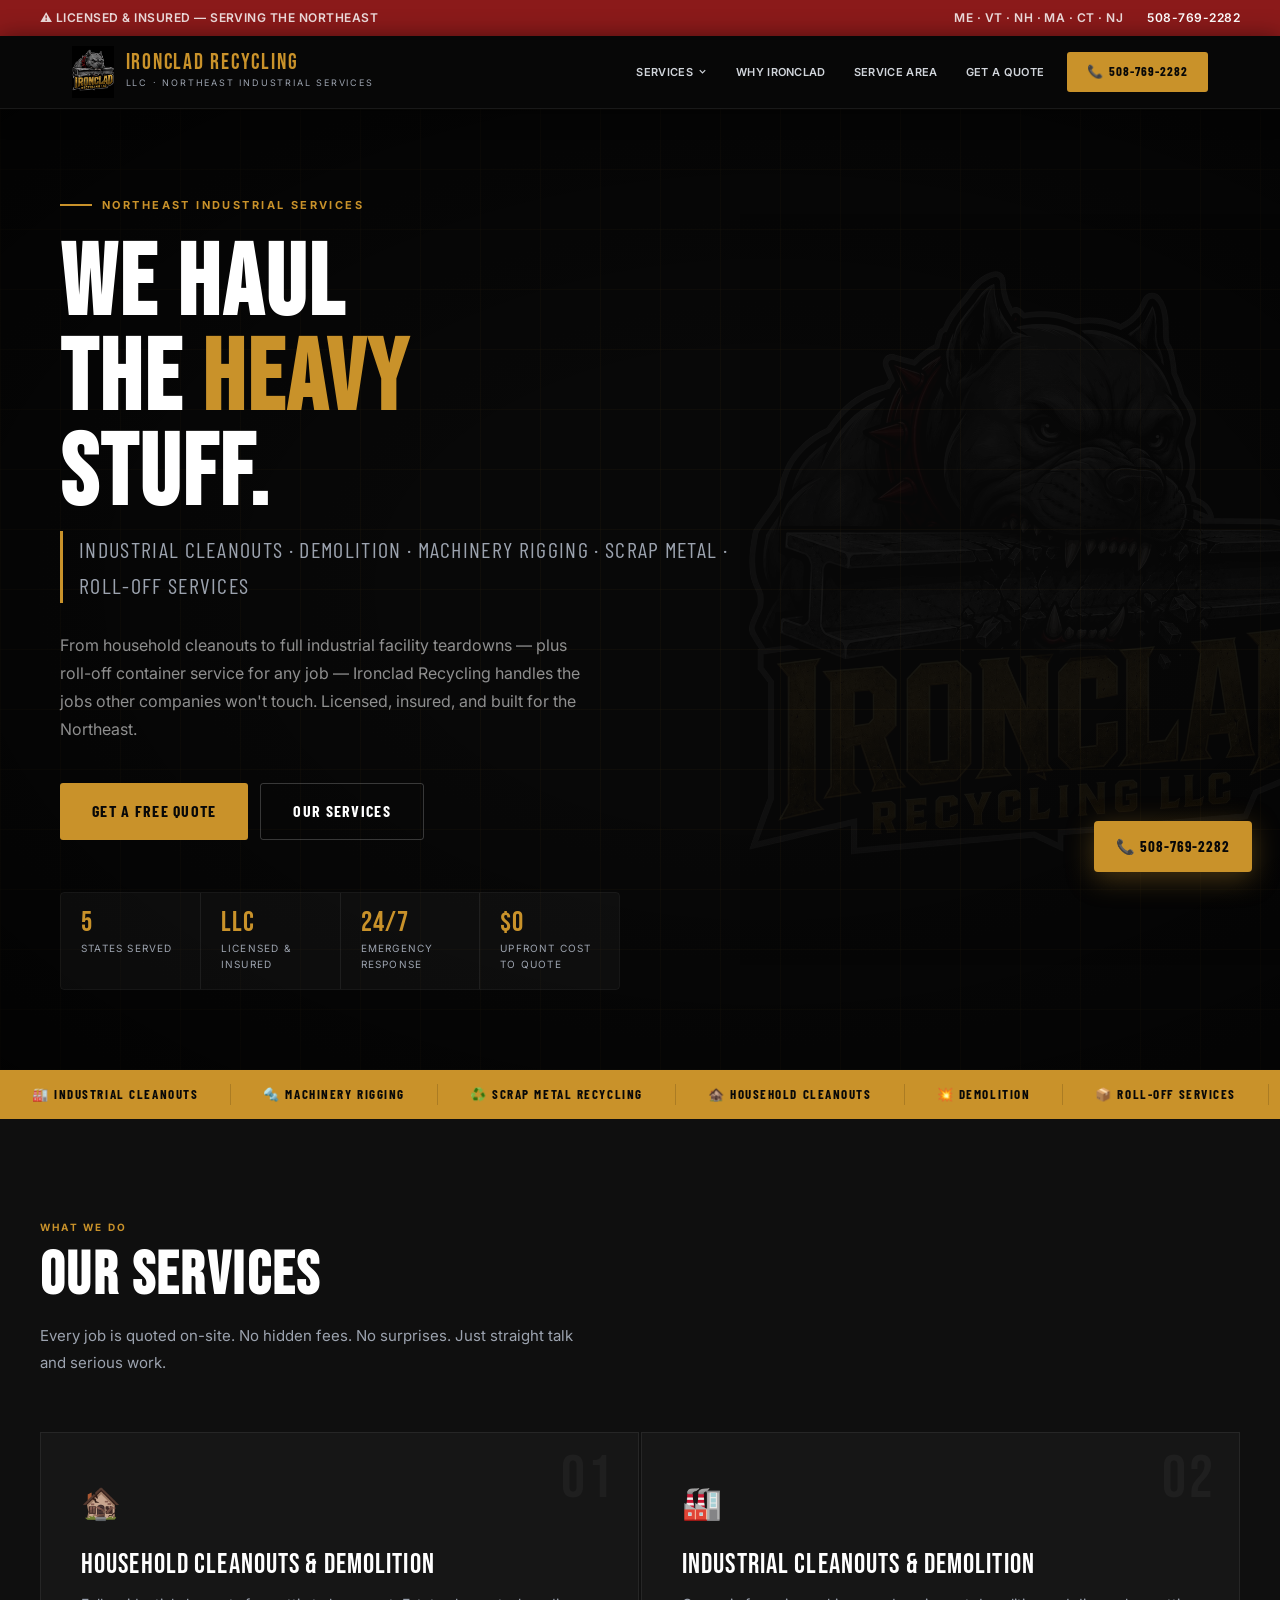
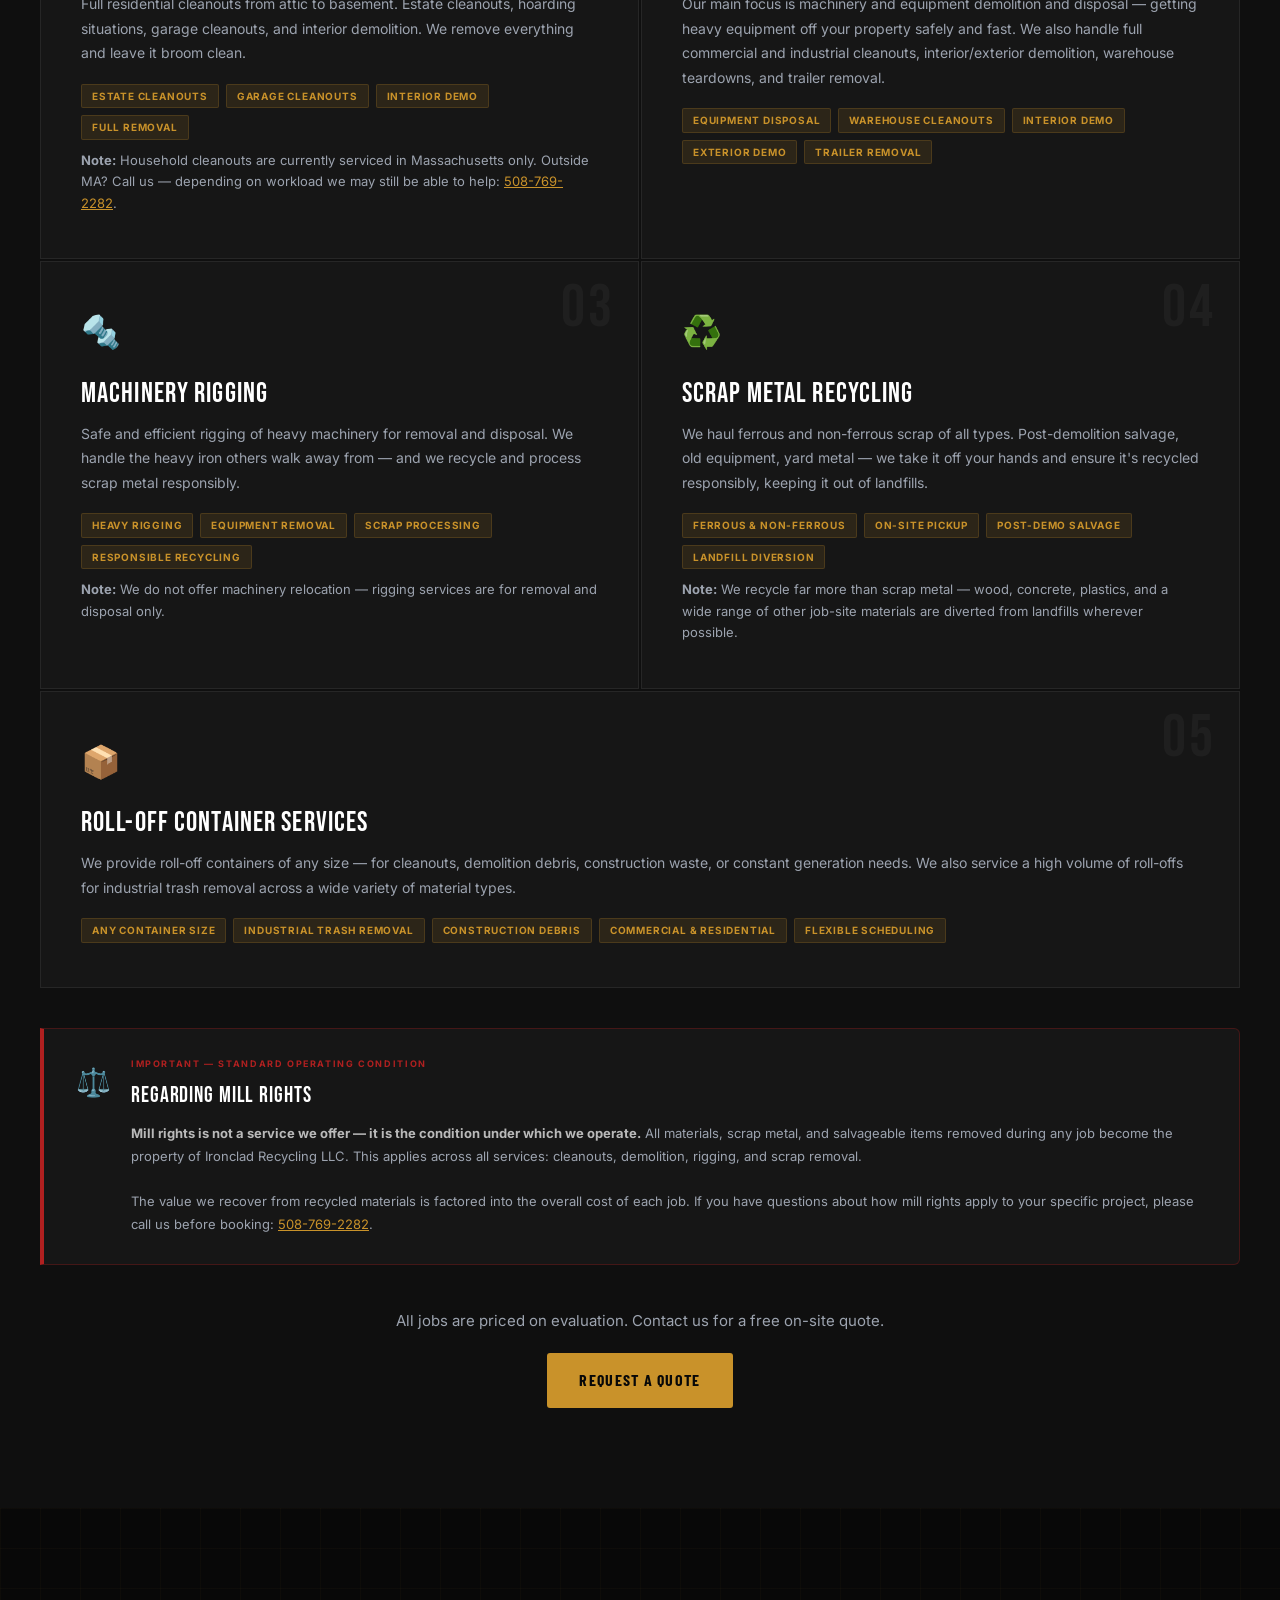
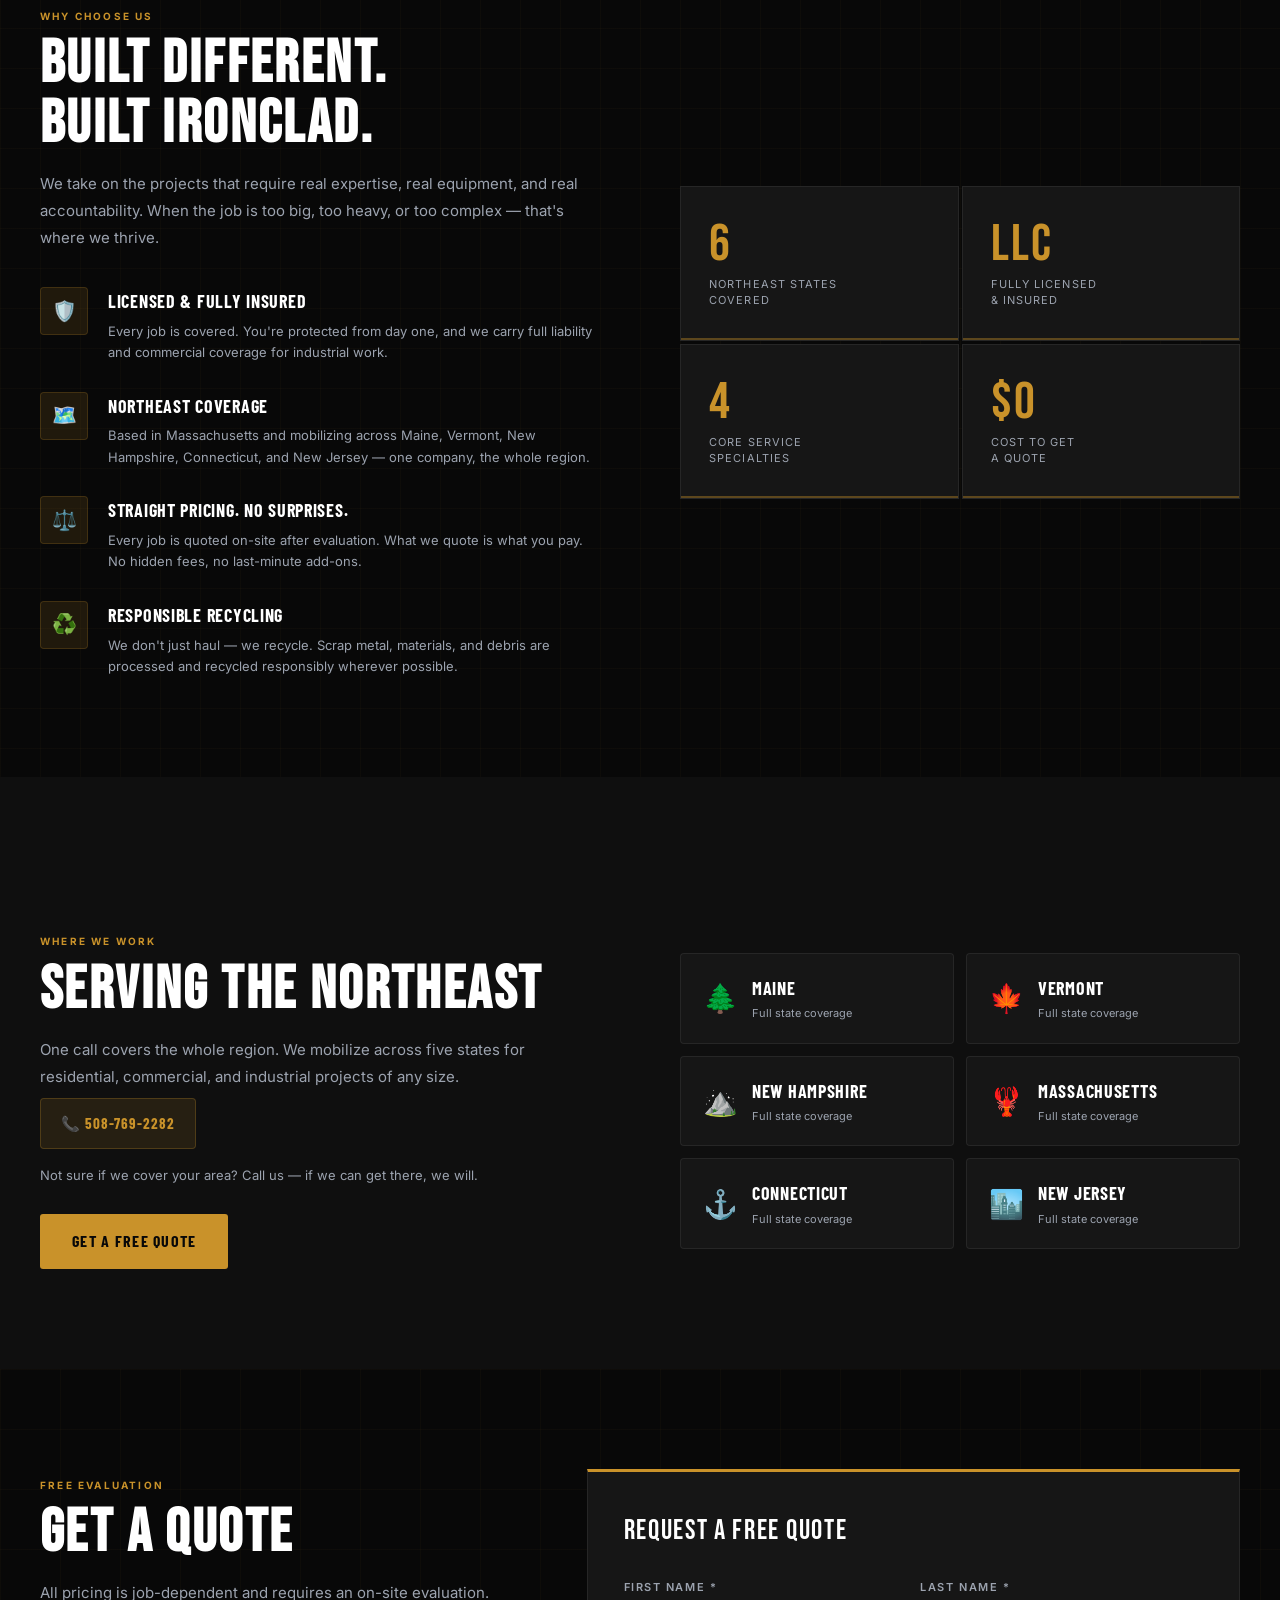
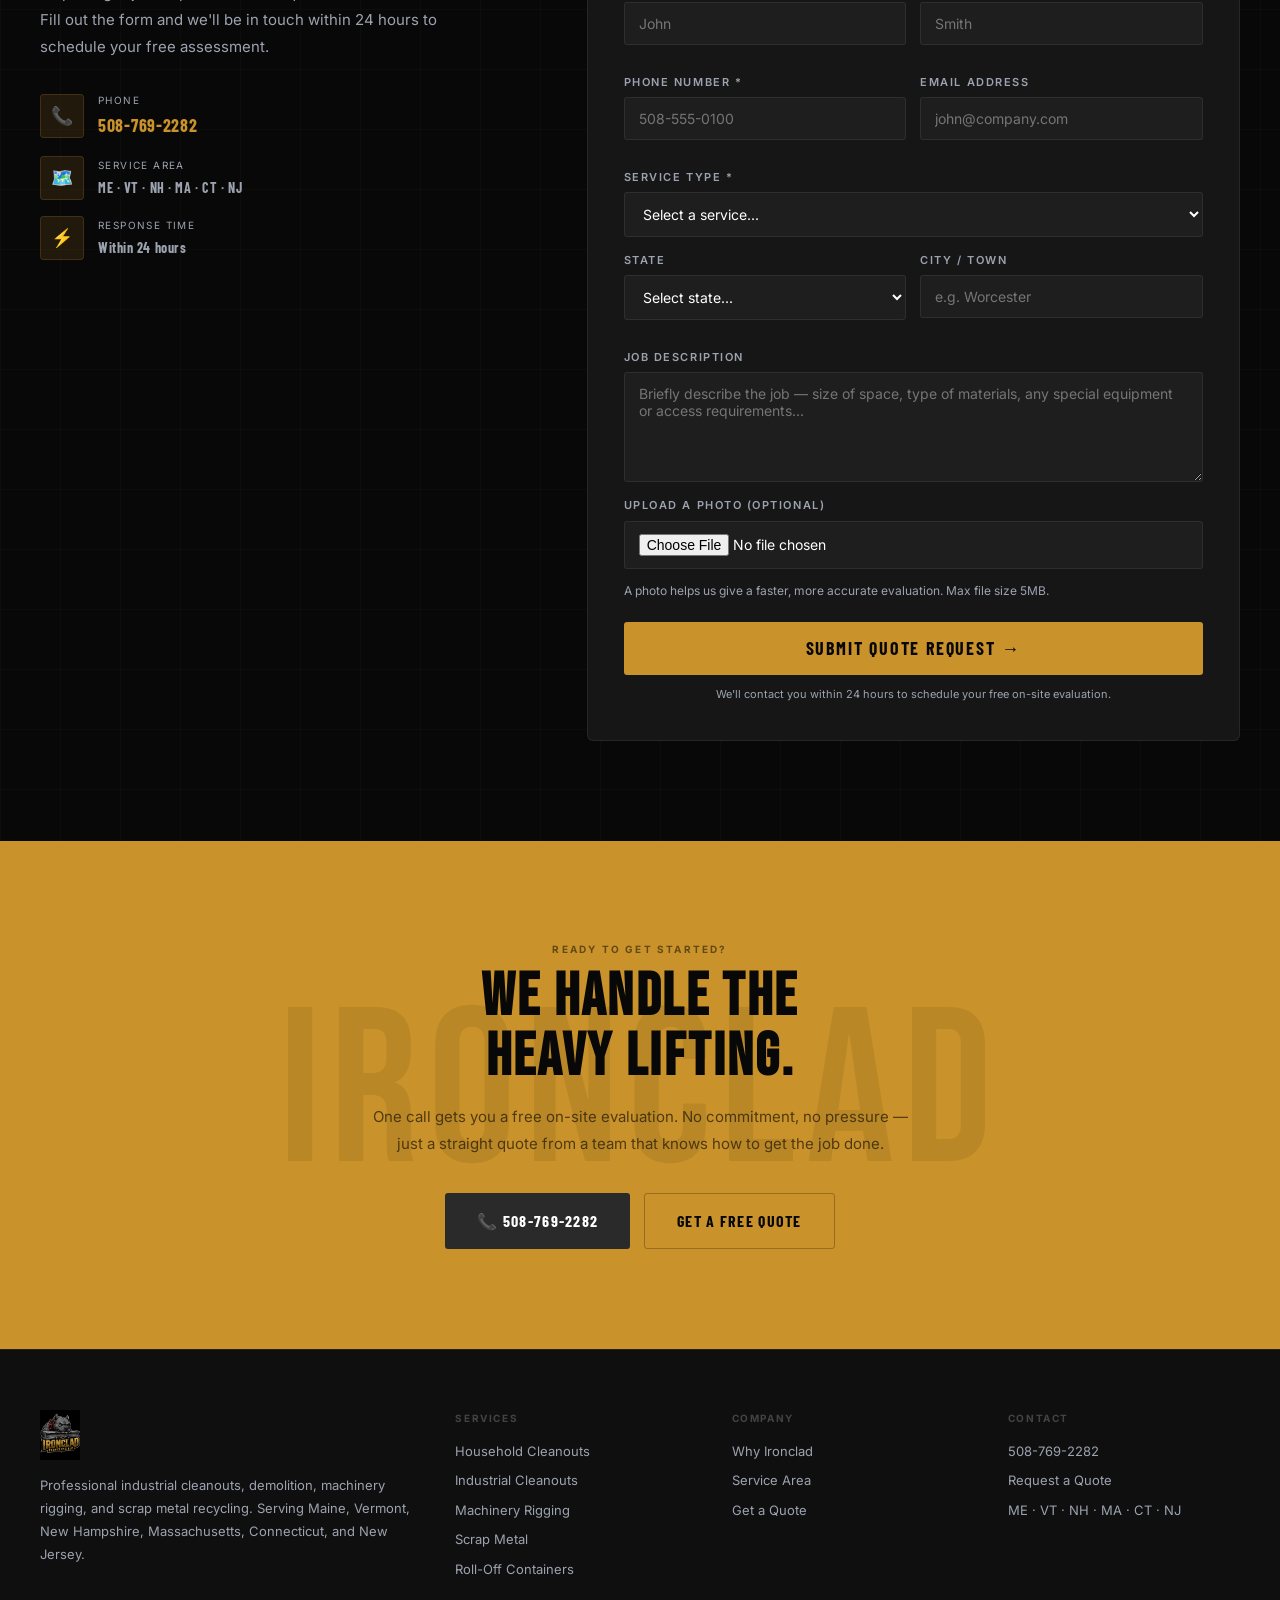
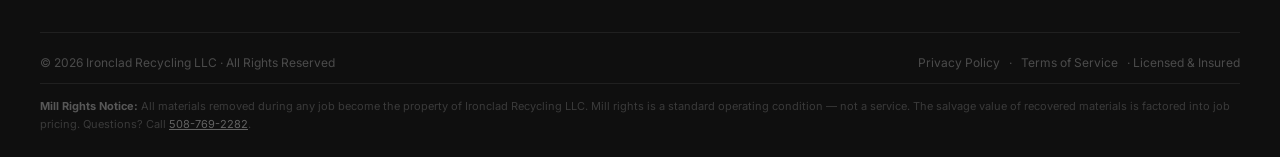
==== commit 42581ff0: "Add New Jersey to service area Co-Authored-By: Claude Sonnet 4.6 <noreply@anthropic.com>" ====
--- a/site/index.html
+++ b/site/index.html
@@ -4,7 +4,7 @@
 <meta charset="UTF-8">
 <meta name="viewport" content="width=device-width, initial-scale=1.0">
 <title>Ironclad Recycling LLC | Industrial Cleanouts, Demolition & Machinery Rigging — Northeast</title>
-<meta name="description" content="Ironclad Recycling LLC — Professional industrial cleanouts, demolition, machinery rigging and scrap metal. Serving Maine, Vermont, New Hampshire, Massachusetts and Connecticut. Call 508-769-2282.">
+<meta name="description" content="Ironclad Recycling LLC — Professional industrial cleanouts, demolition, machinery rigging and scrap metal. Serving Maine, Vermont, New Hampshire, Massachusetts, Connecticut, and New Jersey. Call 508-769-2282.">
 <link rel="preconnect" href="https://fonts.googleapis.com">
 <link href="https://fonts.googleapis.com/css2?family=Bebas+Neue&family=Barlow+Condensed:wght@400;600;700;800&family=Inter:wght@300;400;500;600&display=swap" rel="stylesheet">
 <link rel="stylesheet" href="style.css">
@@ -24,7 +24,7 @@
 <div class="topbar">
   <span>⚠️ Licensed & Insured — Serving the Northeast</span>
   <div style="display:flex;gap:24px">
-    <span>ME · VT · NH · MA · CT</span>
+    <span>ME · VT · NH · MA · CT · NJ</span>
     <a href="tel:5087692282">508-769-2282</a>
   </div>
 </div>
@@ -249,7 +249,7 @@
             <div class="wp-icon">🗺️</div>
             <div>
               <div class="wp-title">Northeast Coverage</div>
-              <p class="wp-desc">Based in Massachusetts and mobilizing across Maine, Vermont, New Hampshire, and Connecticut — one company, the whole region.</p>
+              <p class="wp-desc">Based in Massachusetts and mobilizing across Maine, Vermont, New Hampshire, Connecticut, and New Jersey — one company, the whole region.</p>
             </div>
           </div>
           <div class="wp">
@@ -270,7 +270,7 @@
       </div>
       <div class="why-stats rev d2">
         <div class="wstat">
-          <div class="wstat-n">5</div>
+          <div class="wstat-n">6</div>
           <div class="wstat-l">Northeast States<br>Covered</div>
         </div>
         <div class="wstat">
@@ -335,10 +335,17 @@
             <div class="state-sub">Full state coverage</div>
           </div>
         </div>
-        <div class="state-card" style="grid-column:span 2">
+        <div class="state-card">
           <span class="state-flag">⚓</span>
           <div>
             <div class="state-name">Connecticut</div>
+            <div class="state-sub">Full state coverage</div>
+          </div>
+        </div>
+        <div class="state-card">
+          <span class="state-flag">🏙️</span>
+          <div>
+            <div class="state-name">New Jersey</div>
             <div class="state-sub">Full state coverage</div>
           </div>
         </div>
@@ -367,7 +374,7 @@
             <div class="ci-icon">🗺️</div>
             <div>
               <div class="ci-label">Service Area</div>
-              <div class="ci-val" style="font-size:14px;color:var(--grey)">ME · VT · NH · MA · CT</div>
+              <div class="ci-val" style="font-size:14px;color:var(--grey)">ME · VT · NH · MA · CT · NJ</div>
             </div>
           </div>
           <div class="ci">
@@ -432,6 +439,7 @@
                 <option>New Hampshire</option>
                 <option>Massachusetts</option>
                 <option>Connecticut</option>
+                <option>New Jersey</option>
               </select>
             </div>
             <div class="form-group">
@@ -475,7 +483,7 @@
     <div class="footer-top">
       <div class="f-brand">
         <div class="f-logo"><img src="ironclad-logo.JPG" alt="Ironclad Recycling LLC" class="logo-img"></div>
-        <p>Professional industrial cleanouts, demolition, machinery rigging, and scrap metal recycling. Serving Maine, Vermont, New Hampshire, Massachusetts, and Connecticut.</p>
+        <p>Professional industrial cleanouts, demolition, machinery rigging, and scrap metal recycling. Serving Maine, Vermont, New Hampshire, Massachusetts, Connecticut, and New Jersey.</p>
       </div>
       <div class="f-col">
         <h4>Services</h4>
@@ -495,7 +503,7 @@
         <h4>Contact</h4>
         <a href="tel:5087692282">508-769-2282</a>
         <a href="#quote">Request a Quote</a>
-        <a href="#area">ME · VT · NH · MA · CT</a>
+        <a href="#area">ME · VT · NH · MA · CT · NJ</a>
       </div>
     </div>
     <div class="footer-bot">
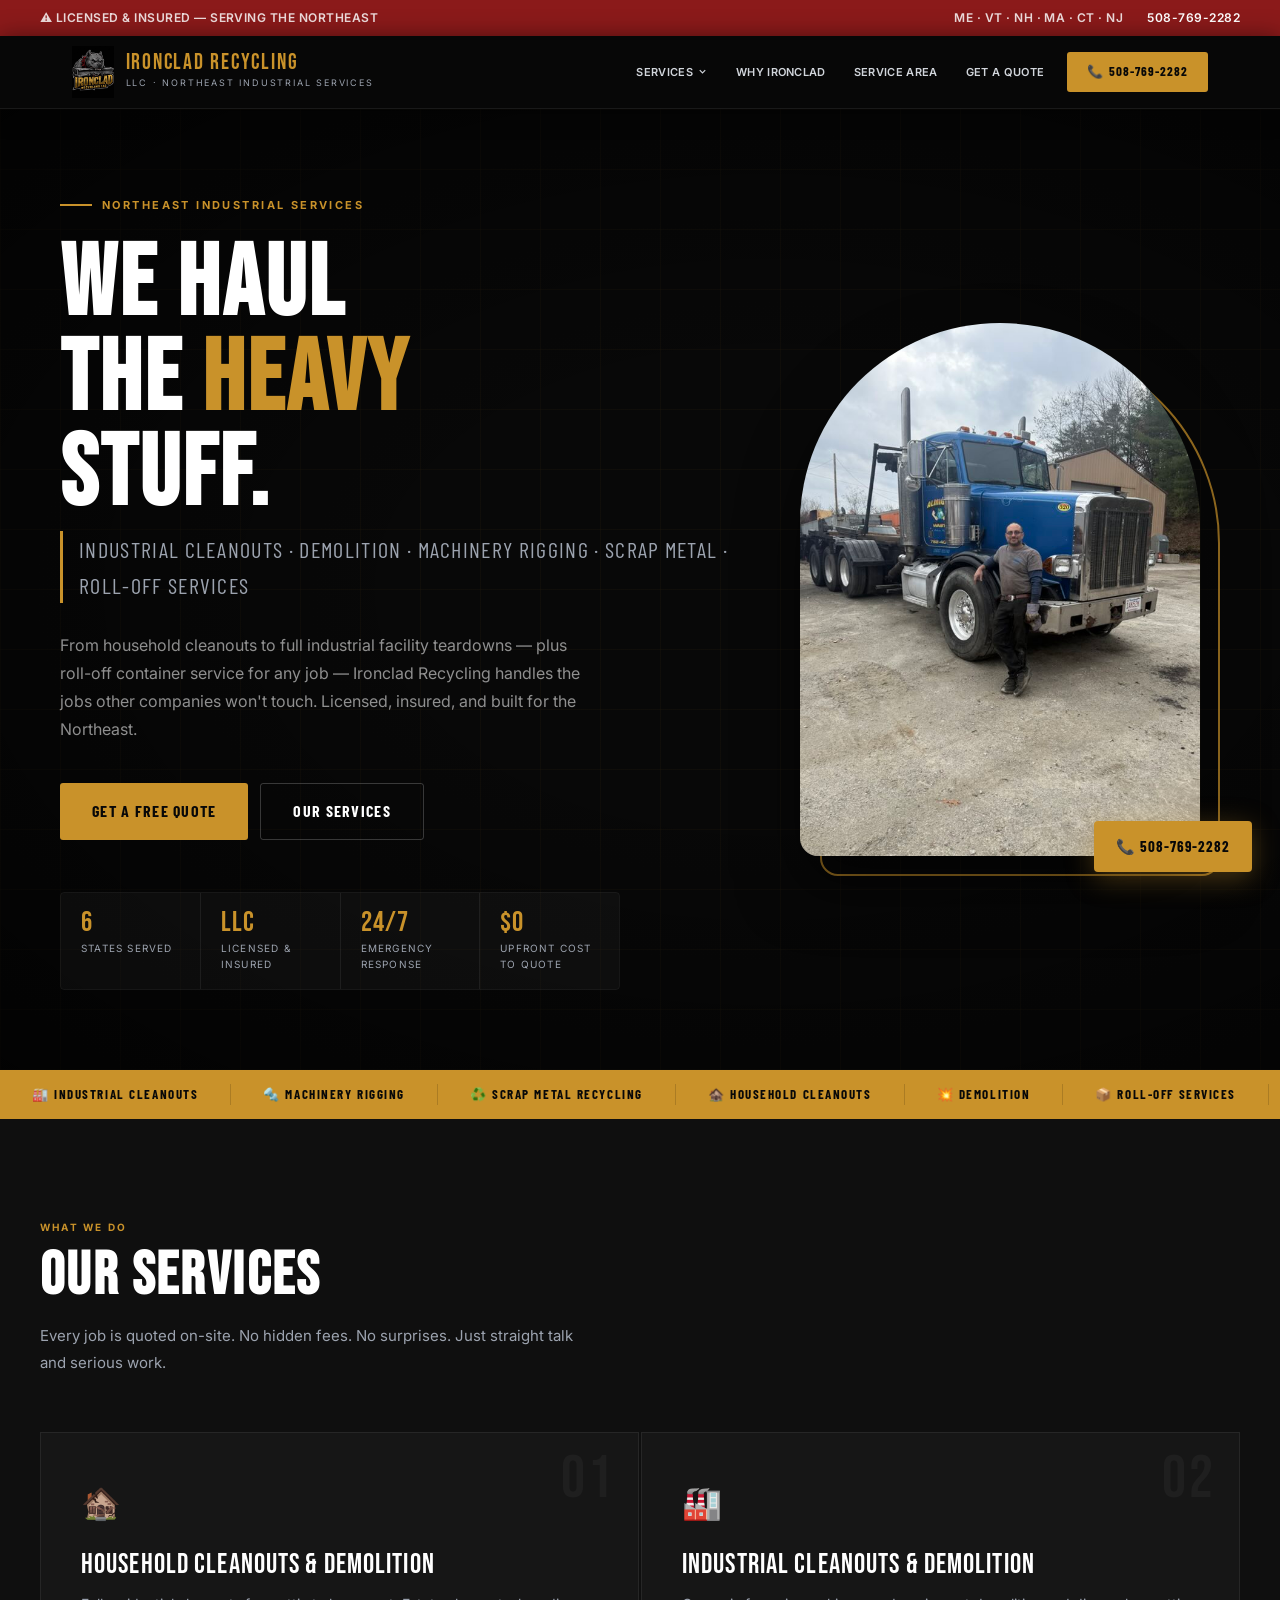
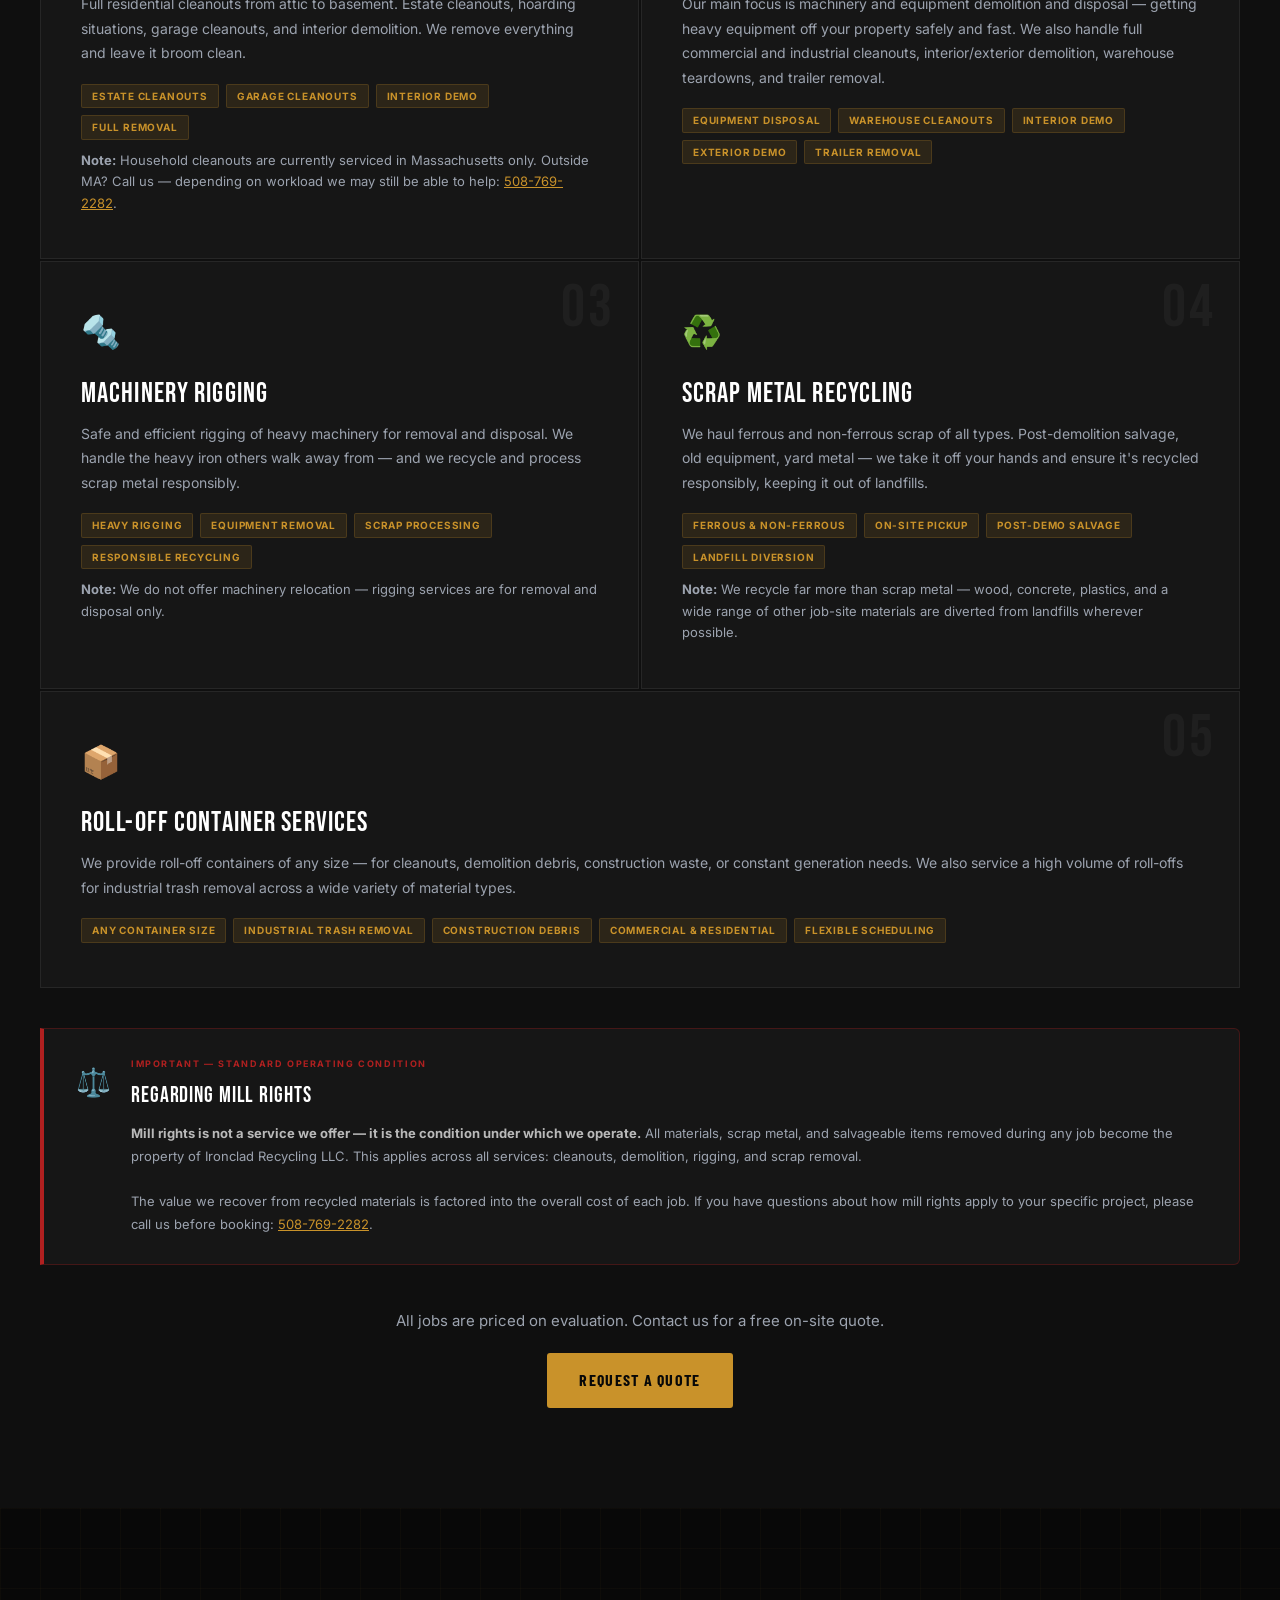
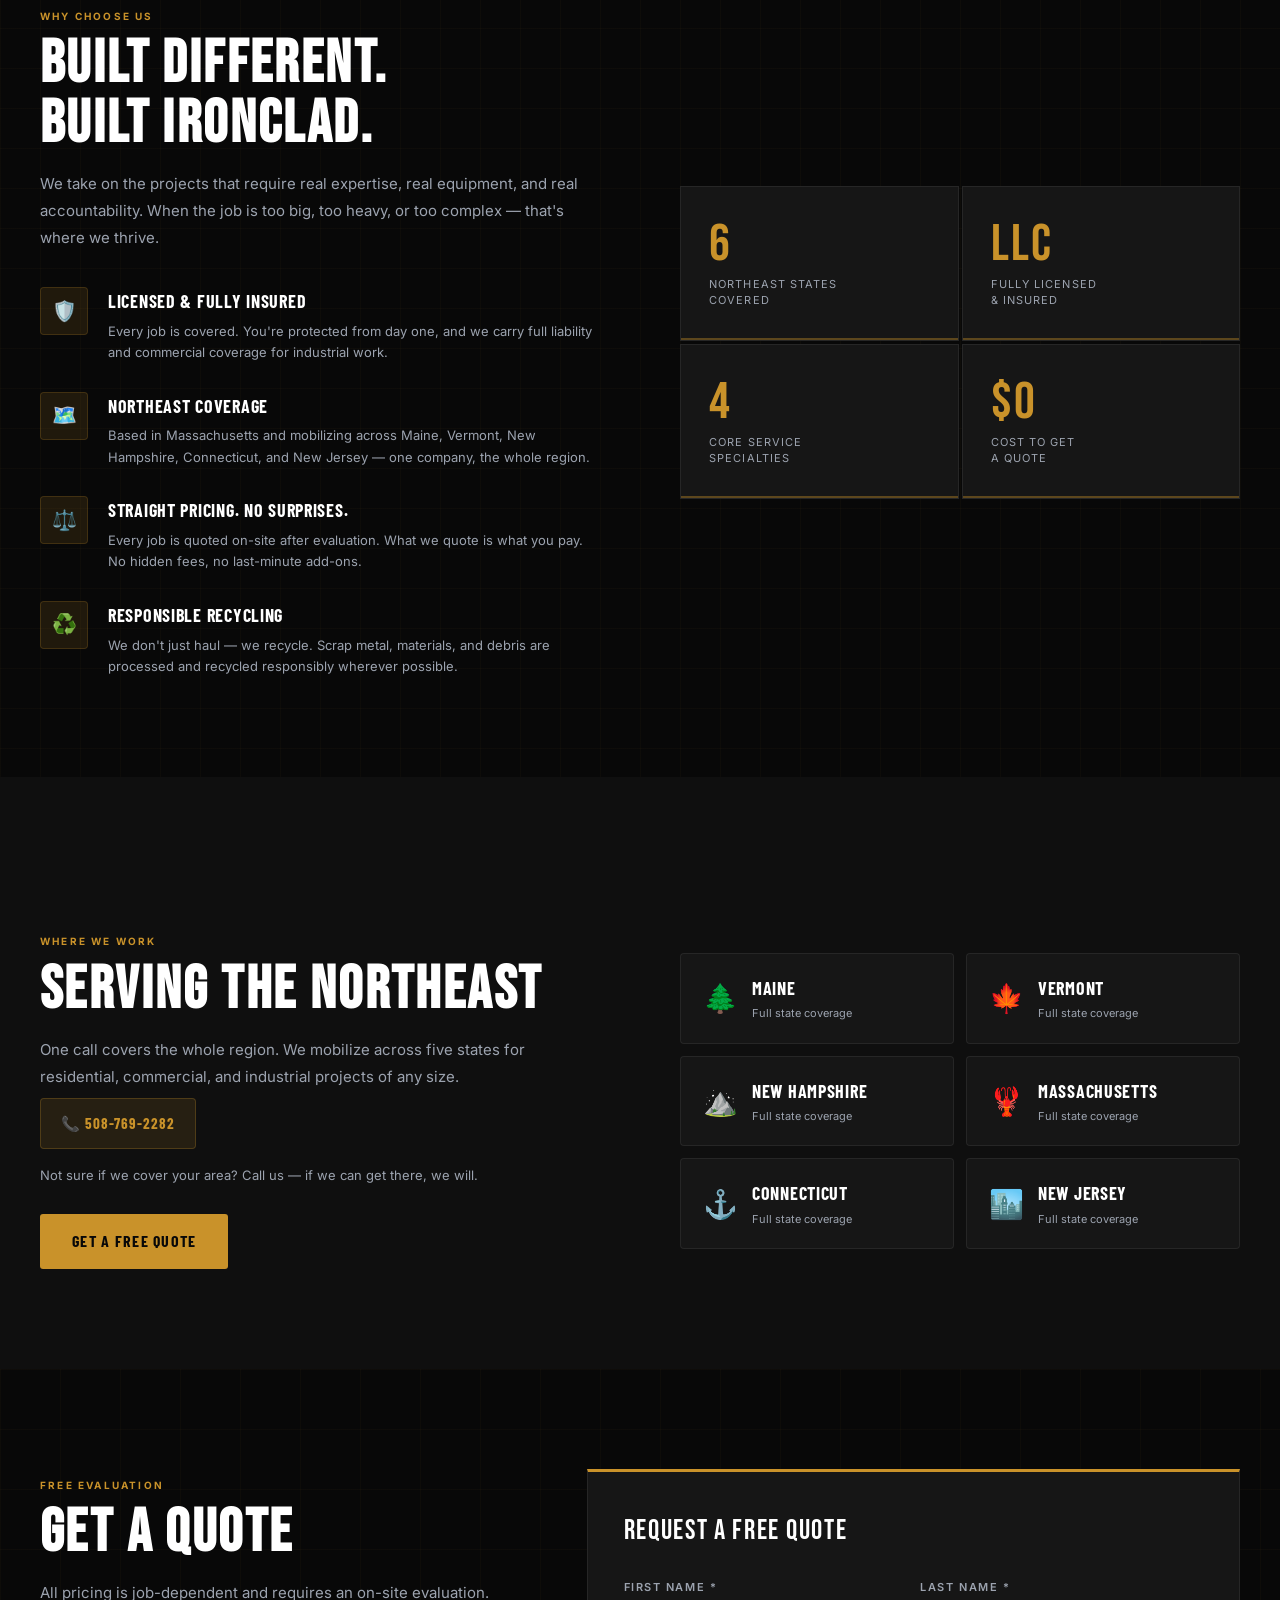
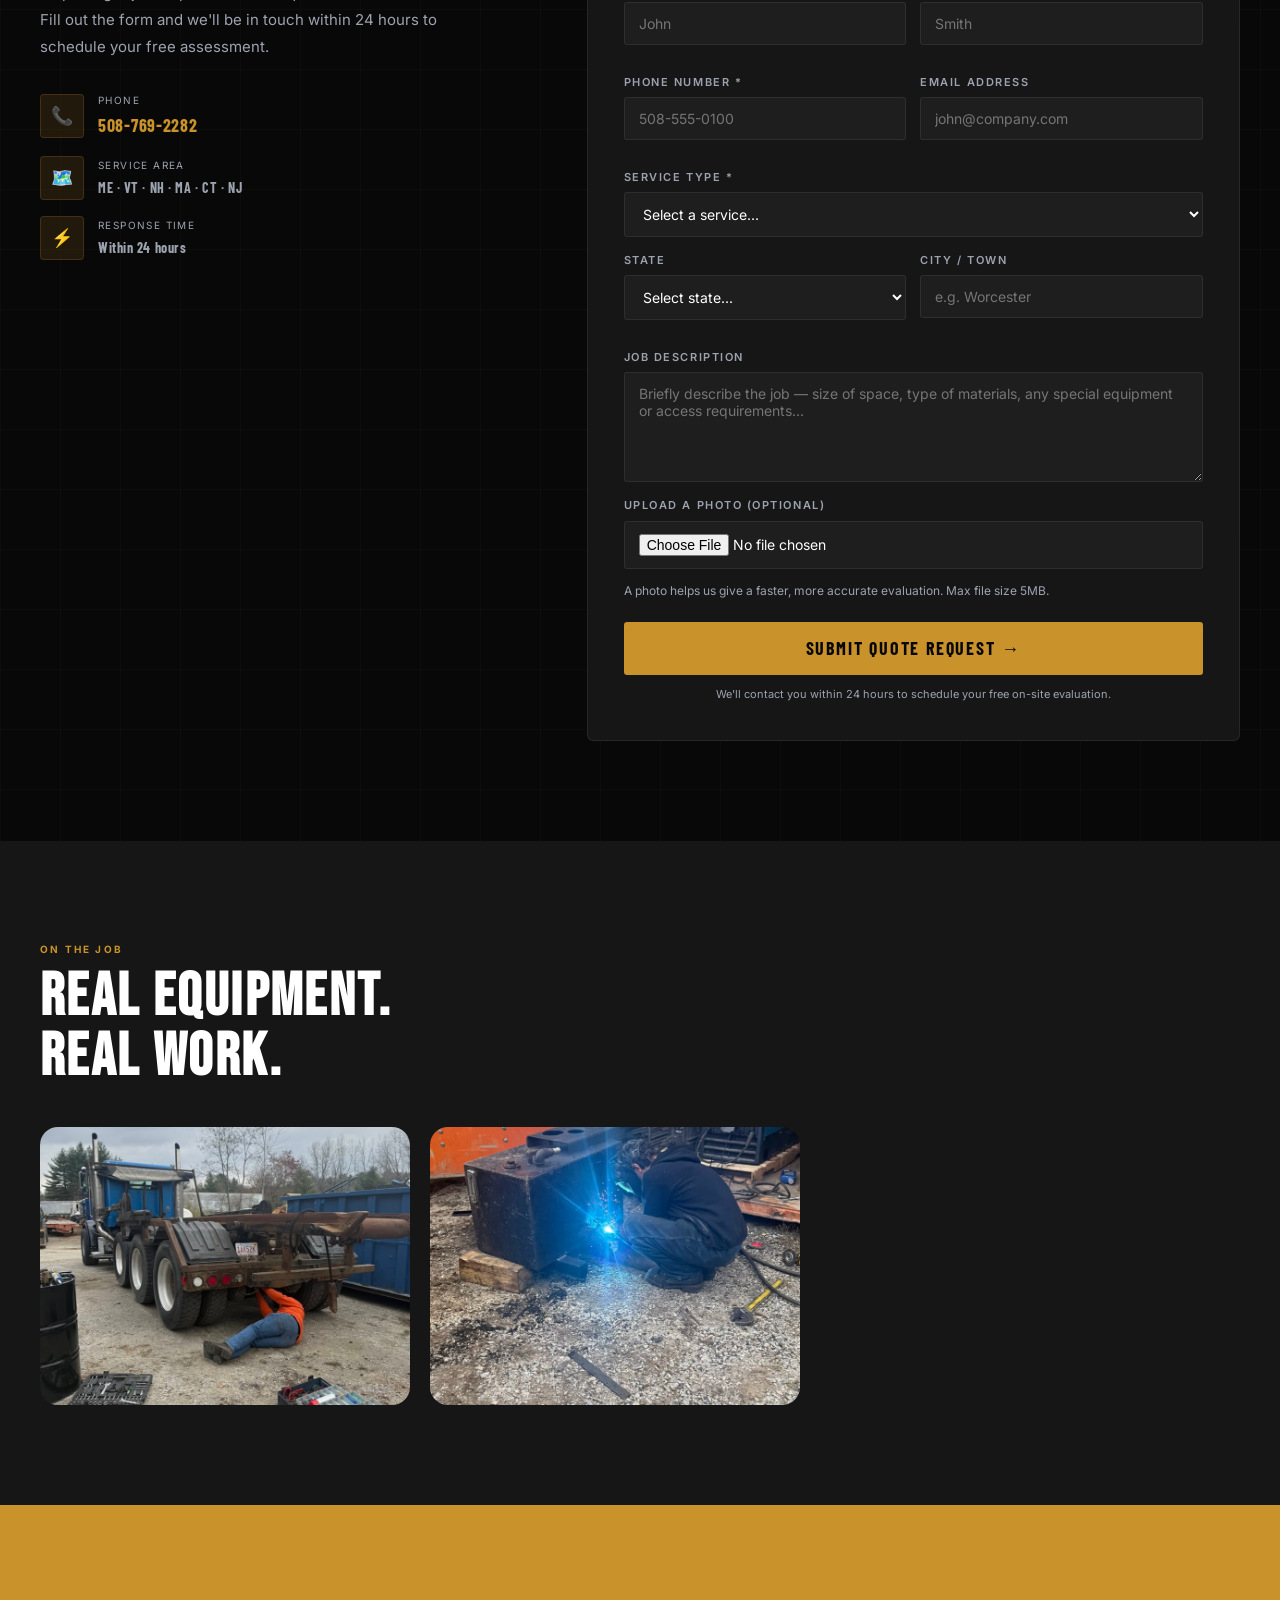
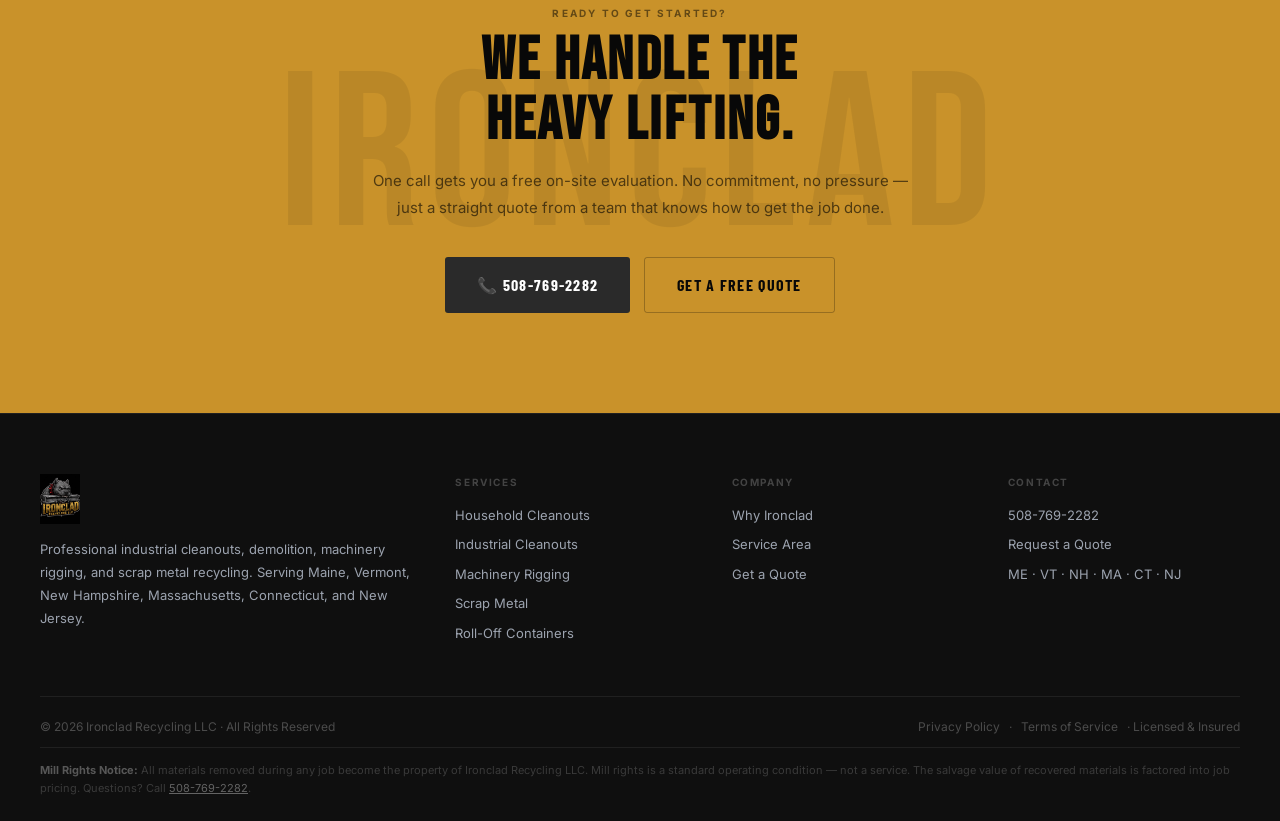
==== commit 8c10f976: "Add client photos: owner in hero, work shots below quote form Three iPhone photos from the client, c" ====
--- a/site/index.html
+++ b/site/index.html
@@ -5,6 +5,54 @@
 <meta name="viewport" content="width=device-width, initial-scale=1.0">
 <title>Ironclad Recycling LLC | Industrial Cleanouts, Demolition & Machinery Rigging — Northeast</title>
 <meta name="description" content="Ironclad Recycling LLC — Professional industrial cleanouts, demolition, machinery rigging and scrap metal. Serving Maine, Vermont, New Hampshire, Massachusetts, Connecticut, and New Jersey. Call 508-769-2282.">
+<!-- Google tag (gtag.js) -->
+<script async src="https://www.googletagmanager.com/gtag/js?id=G-ZHTPZCSDN9"></script>
+<script>
+  window.dataLayer = window.dataLayer || [];
+  function gtag(){dataLayer.push(arguments);}
+  gtag('js', new Date());
+  gtag('config', 'G-ZHTPZCSDN9');
+</script>
+
+<!-- Open Graph -->
+<meta property="og:type" content="website">
+<meta property="og:url" content="https://ironcladrecyclingllc.com/">
+<meta property="og:title" content="Ironclad Recycling LLC | Industrial Cleanouts & Demolition — Northeast">
+<meta property="og:description" content="Professional industrial cleanouts, demolition, machinery rigging, and scrap metal recycling. Serving ME, VT, NH, MA, CT, and NJ. Call 508-769-2282.">
+<meta property="og:image" content="https://ironcladrecyclingllc.com/ironclad-logo.JPG">
+<meta name="twitter:card" content="summary_large_image">
+
+<!-- Structured Data: Local Business -->
+<script type="application/ld+json">
+{
+  "@context": "https://schema.org",
+  "@type": "LocalBusiness",
+  "name": "Ironclad Recycling LLC",
+  "telephone": "+15087692282",
+  "email": "info@ironcladrecycling.com",
+  "url": "https://ironcladrecyclingllc.com",
+  "logo": "https://ironcladrecyclingllc.com/ironclad-logo.JPG",
+  "description": "Professional industrial cleanouts, demolition, machinery rigging, and scrap metal recycling serving the Northeast United States.",
+  "areaServed": [
+    {"@type": "State", "name": "Maine"},
+    {"@type": "State", "name": "Vermont"},
+    {"@type": "State", "name": "New Hampshire"},
+    {"@type": "State", "name": "Massachusetts"},
+    {"@type": "State", "name": "Connecticut"},
+    {"@type": "State", "name": "New Jersey"}
+  ],
+  "serviceType": [
+    "Household Cleanouts",
+    "Industrial Cleanouts",
+    "Demolition",
+    "Machinery Rigging",
+    "Scrap Metal Recycling",
+    "Roll-Off Container Rental"
+  ],
+  "priceRange": "$$"
+}
+</script>
+
 <link rel="preconnect" href="https://fonts.googleapis.com">
 <link href="https://fonts.googleapis.com/css2?family=Bebas+Neue&family=Barlow+Condensed:wght@400;600;700;800&family=Inter:wght@300;400;500;600&display=swap" rel="stylesheet">
 <link rel="stylesheet" href="style.css">
@@ -78,7 +126,6 @@
 
 <!-- HERO -->
 <section class="hero">
-  <img src="ironclad-logo.JPG" alt="Ironclad Recycling LLC" alt="" class="hero-logo-bg" aria-hidden="true">
   <div class="hero-content">
     <div class="hero-eyebrow">
       <div class="hero-eyebrow-line"></div>
@@ -93,7 +140,7 @@
     </div>
     <div class="hero-stats">
       <div class="hstat">
-        <div class="hstat-n">5</div>
+        <div class="hstat-n">6</div>
         <div class="hstat-l">States Served</div>
       </div>
       <div class="hstat">
@@ -109,6 +156,9 @@
         <div class="hstat-l">Upfront Cost to Quote</div>
       </div>
     </div>
+  </div>
+  <div class="hero-photo">
+    <img src="images/owner-truck.jpg" alt="Ironclad Recycling owner standing beside the company roll-off truck" width="660" height="880" fetchpriority="high">
   </div>
 </section>
 
@@ -464,6 +514,20 @@
   </div>
 </section>
 
+<!-- ON THE JOB -->
+<section class="work-sec" id="work">
+  <div class="container">
+    <div class="rev">
+      <span class="eyebrow">On the Job</span>
+      <h2 class="section-h">Real Equipment.<br>Real Work.</h2>
+    </div>
+    <div class="work-grid">
+      <img class="work-card rev d1" src="images/truck-repair.jpg" alt="Maintenance work underneath a roll-off truck" width="800" height="1067" loading="lazy">
+      <img class="work-card rev d2" src="images/welding.jpg" alt="Welding a steel container" width="800" height="1067" loading="lazy">
+    </div>
+  </div>
+</section>
+
 <!-- CTA -->
 <section class="cta-sec">
   <div class="cta-inner rev">
--- a/site/style.css
+++ b/site/style.css
@@ -101,6 +101,10 @@
 }
 .hero::after{content:'';position:absolute;inset:0;background:radial-gradient(ellipse at 60% 50%,transparent 30%,rgba(0,0,0,.7) 100%);pointer-events:none}
 .hero-content{position:relative;z-index:2;max-width:680px}
+.hero{gap:56px;justify-content:space-between}
+.hero-photo{position:relative;z-index:2;flex:0 0 400px;margin-right:20px}
+.hero-photo::before{content:'';position:absolute;inset:20px -20px -20px 20px;border:2px solid var(--gold);opacity:.8;z-index:-1;border-radius:200px 200px 18px 18px}
+.hero-photo img{display:block;width:100%;height:auto;aspect-ratio:3/4;object-fit:cover;box-shadow:0 30px 60px rgba(0,0,0,.6);border-radius:200px 200px 18px 18px}
 .hero-eyebrow{display:inline-flex;align-items:center;gap:10px;margin-bottom:24px}
 .hero-eyebrow-line{width:32px;height:2px;background:var(--gold)}
 .hero-eyebrow span{font-size:11px;letter-spacing:.22em;text-transform:uppercase;color:var(--gold);font-weight:700}
@@ -185,6 +189,9 @@
 .wstat-l{font-size:11px;letter-spacing:.1em;text-transform:uppercase;color:var(--grey);margin-top:6px;line-height:1.4}
 
 /* ══ SERVICE AREA ══ */
+.work-sec{background:var(--dark2)}
+.work-grid{display:grid;grid-template-columns:repeat(2,1fr);gap:20px;margin-top:40px;max-width:760px}
+.work-card{display:block;width:100%;height:auto;aspect-ratio:4/3;object-fit:cover;background:var(--dark);border-radius:18px}
 .area-sec{background:var(--dark)}
 .area-wrap{display:grid;grid-template-columns:1fr 1fr;gap:80px;align-items:center;margin-top:56px}
 .states-grid{display:grid;grid-template-columns:1fr 1fr;gap:12px}
@@ -256,6 +263,7 @@
 @media(max-width:1024px){
   .services-grid{grid-template-columns:1fr}
   .why-wrap,.area-wrap,.quote-wrap{grid-template-columns:1fr;gap:44px}
+  .hero-photo{flex-basis:320px}
   .footer-top{grid-template-columns:1fr 1fr;gap:28px}
 }
 @media(max-width:768px){
@@ -268,10 +276,14 @@
   .hstat:last-child{border-bottom:none}
   .why-stats{grid-template-columns:1fr 1fr}
   .states-grid{grid-template-columns:1fr}
+  .work-grid{grid-template-columns:1fr}
   .form-row{grid-template-columns:1fr}
   .footer-top{grid-template-columns:1fr}
   .float-call{display:none}
   .sticky-mob{display:flex}
   .hero-logo-bg{display:none}
+  .hero{flex-direction:column;align-items:stretch;gap:36px}
+  .hero-photo{flex-basis:auto;max-width:400px;margin-right:20px}
+  .hero-photo img{aspect-ratio:4/3}
   .cta-sec{padding:72px 20px}
 }
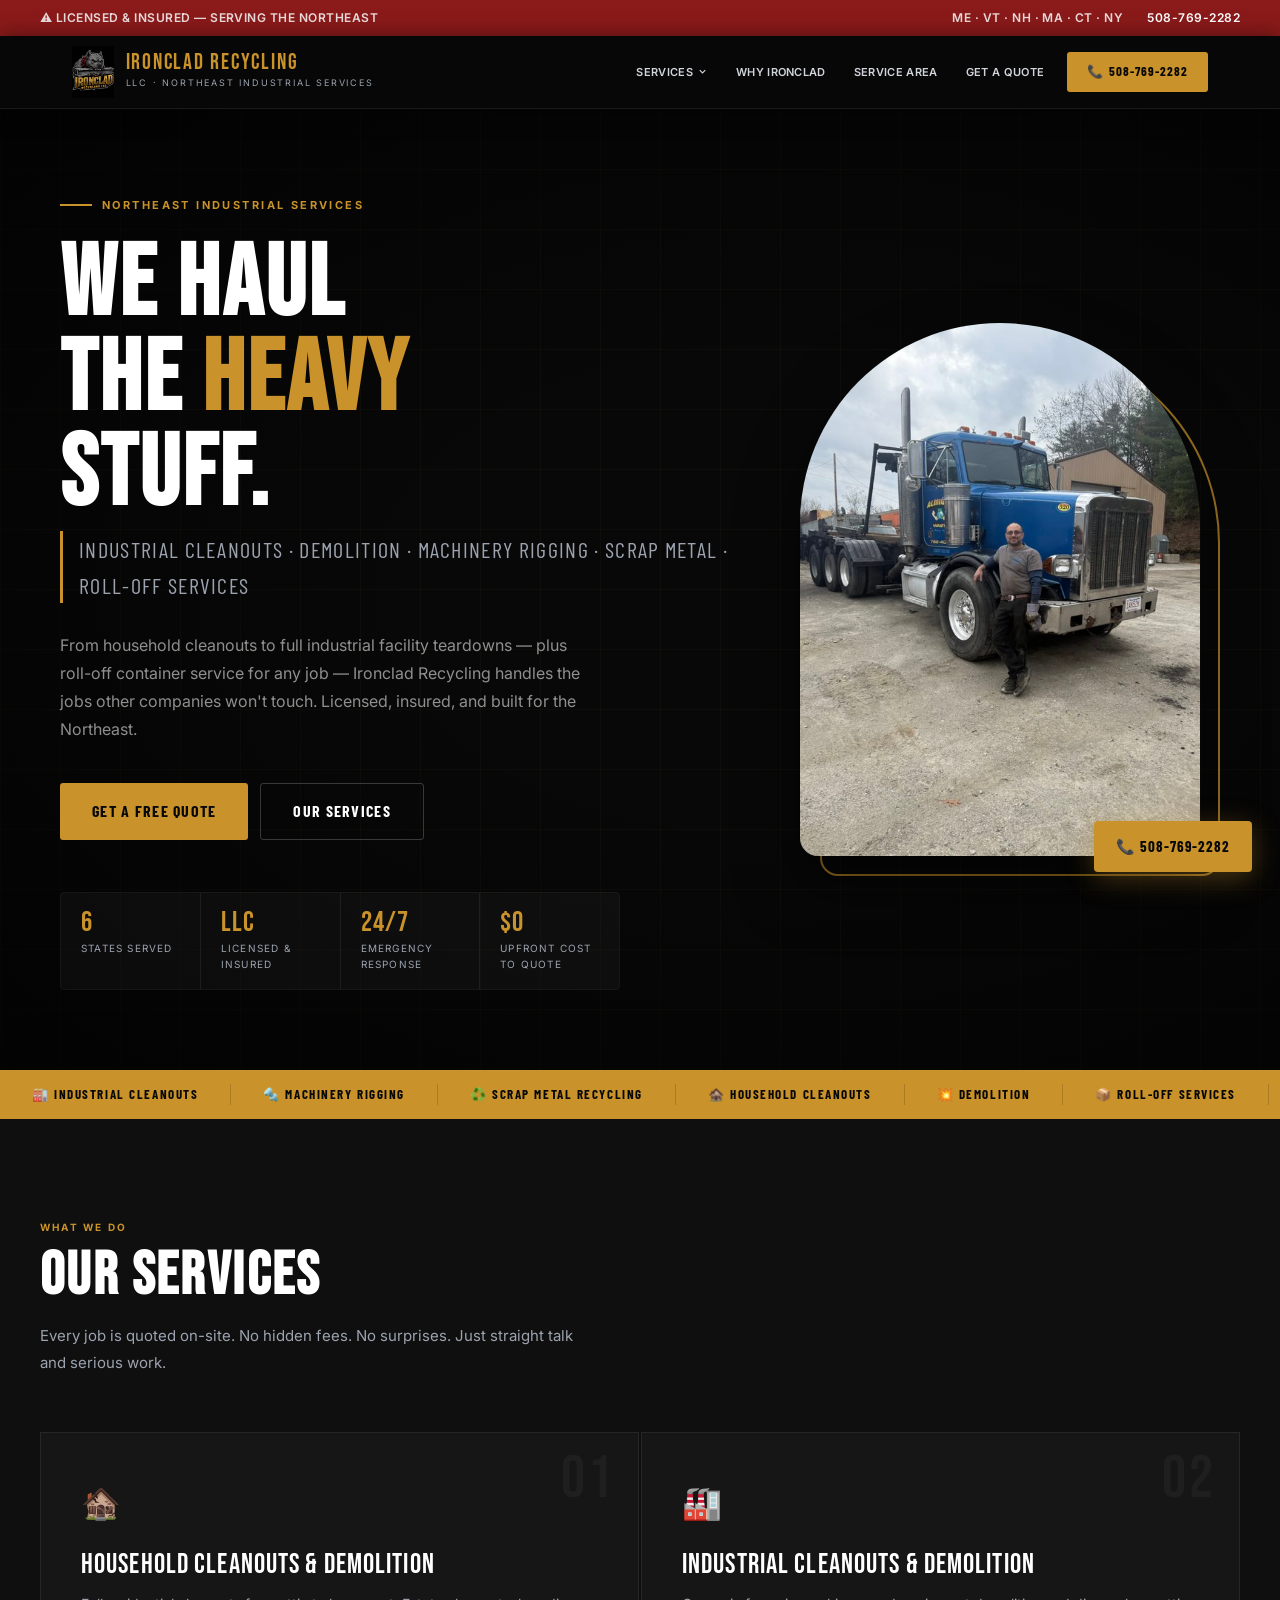
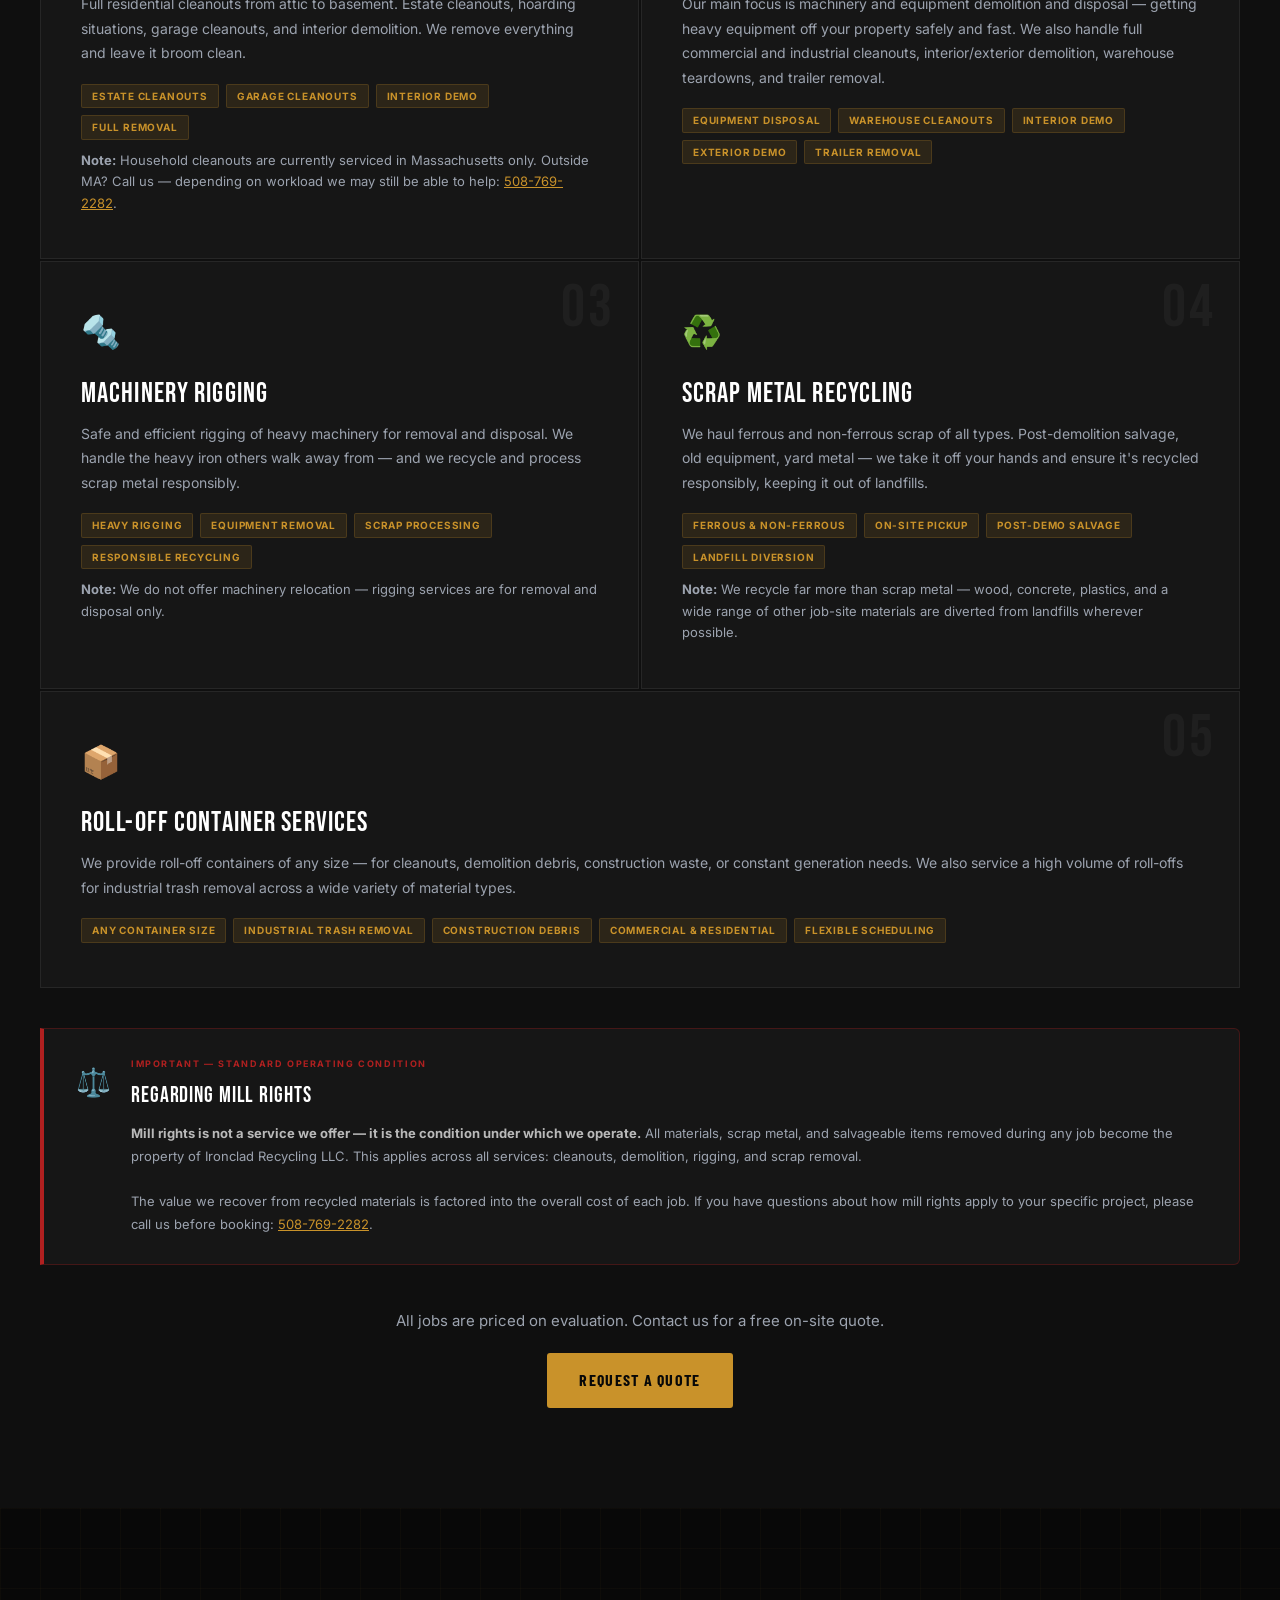
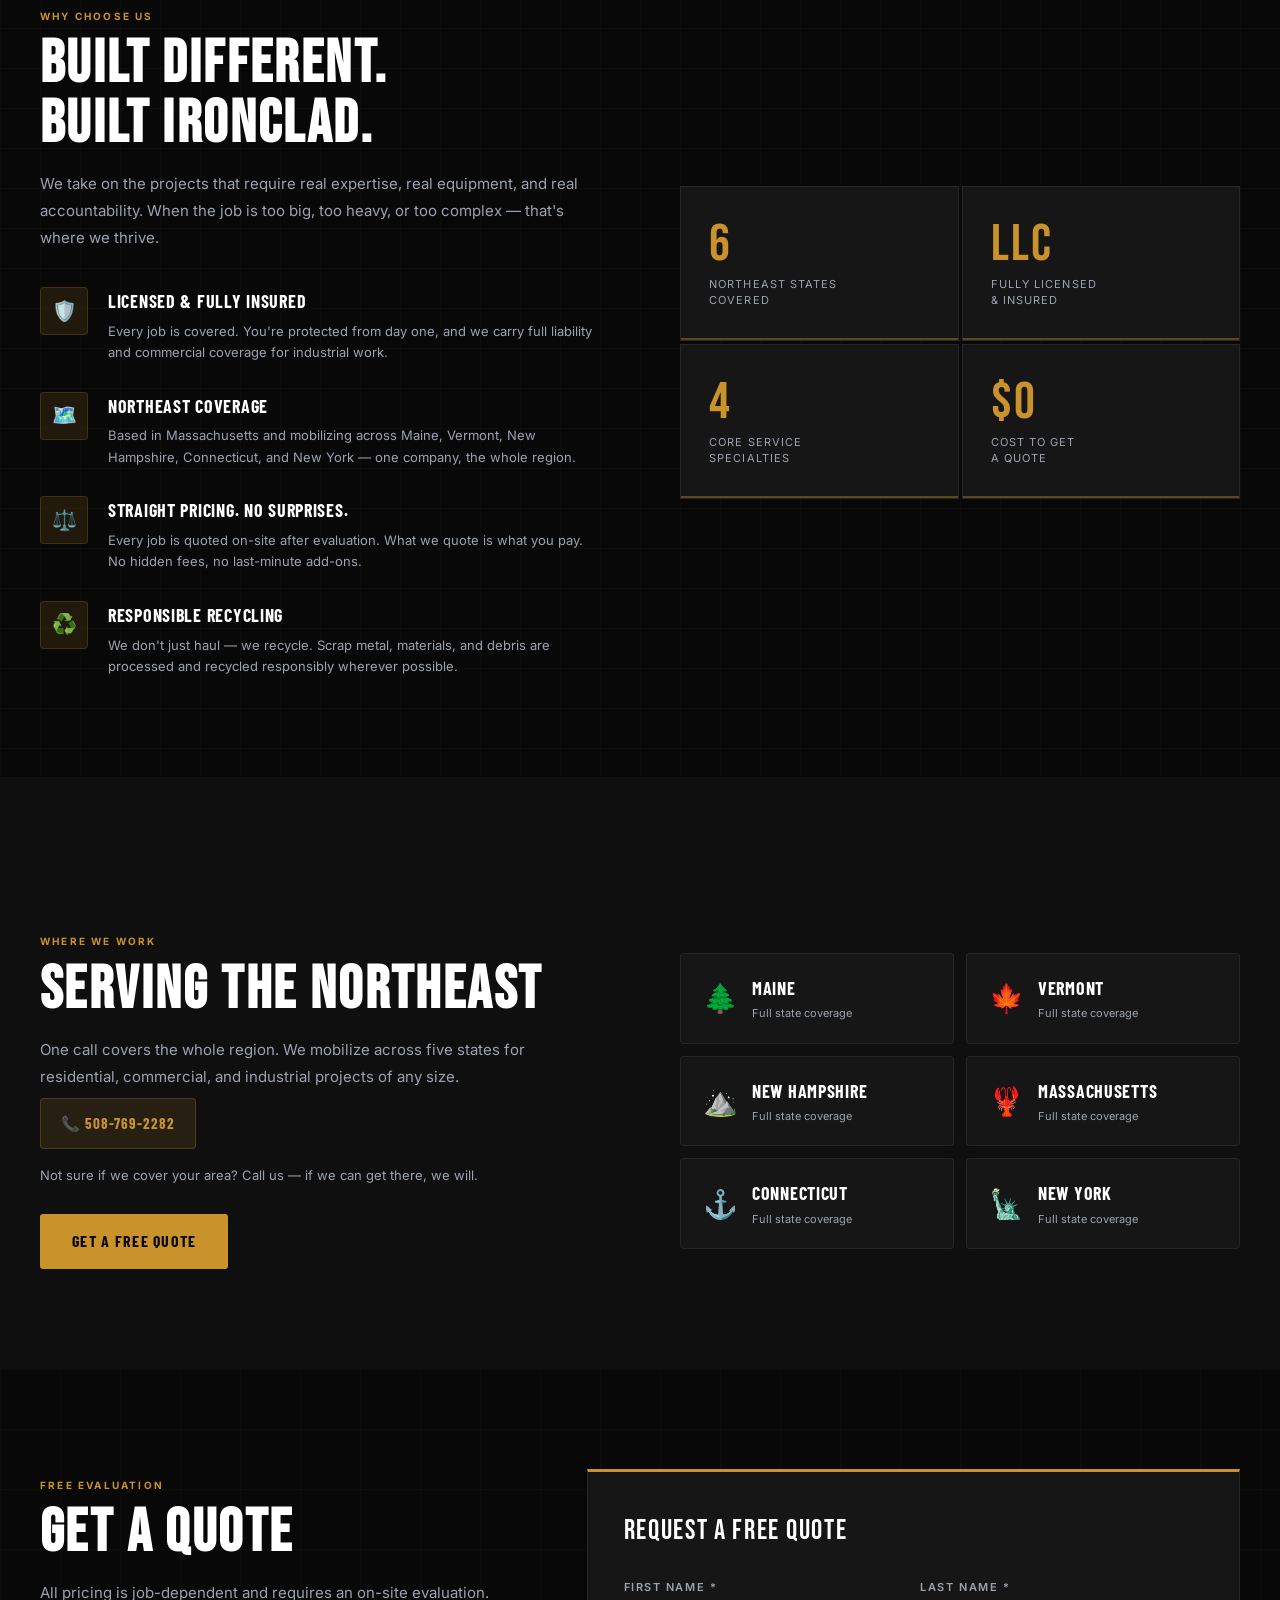
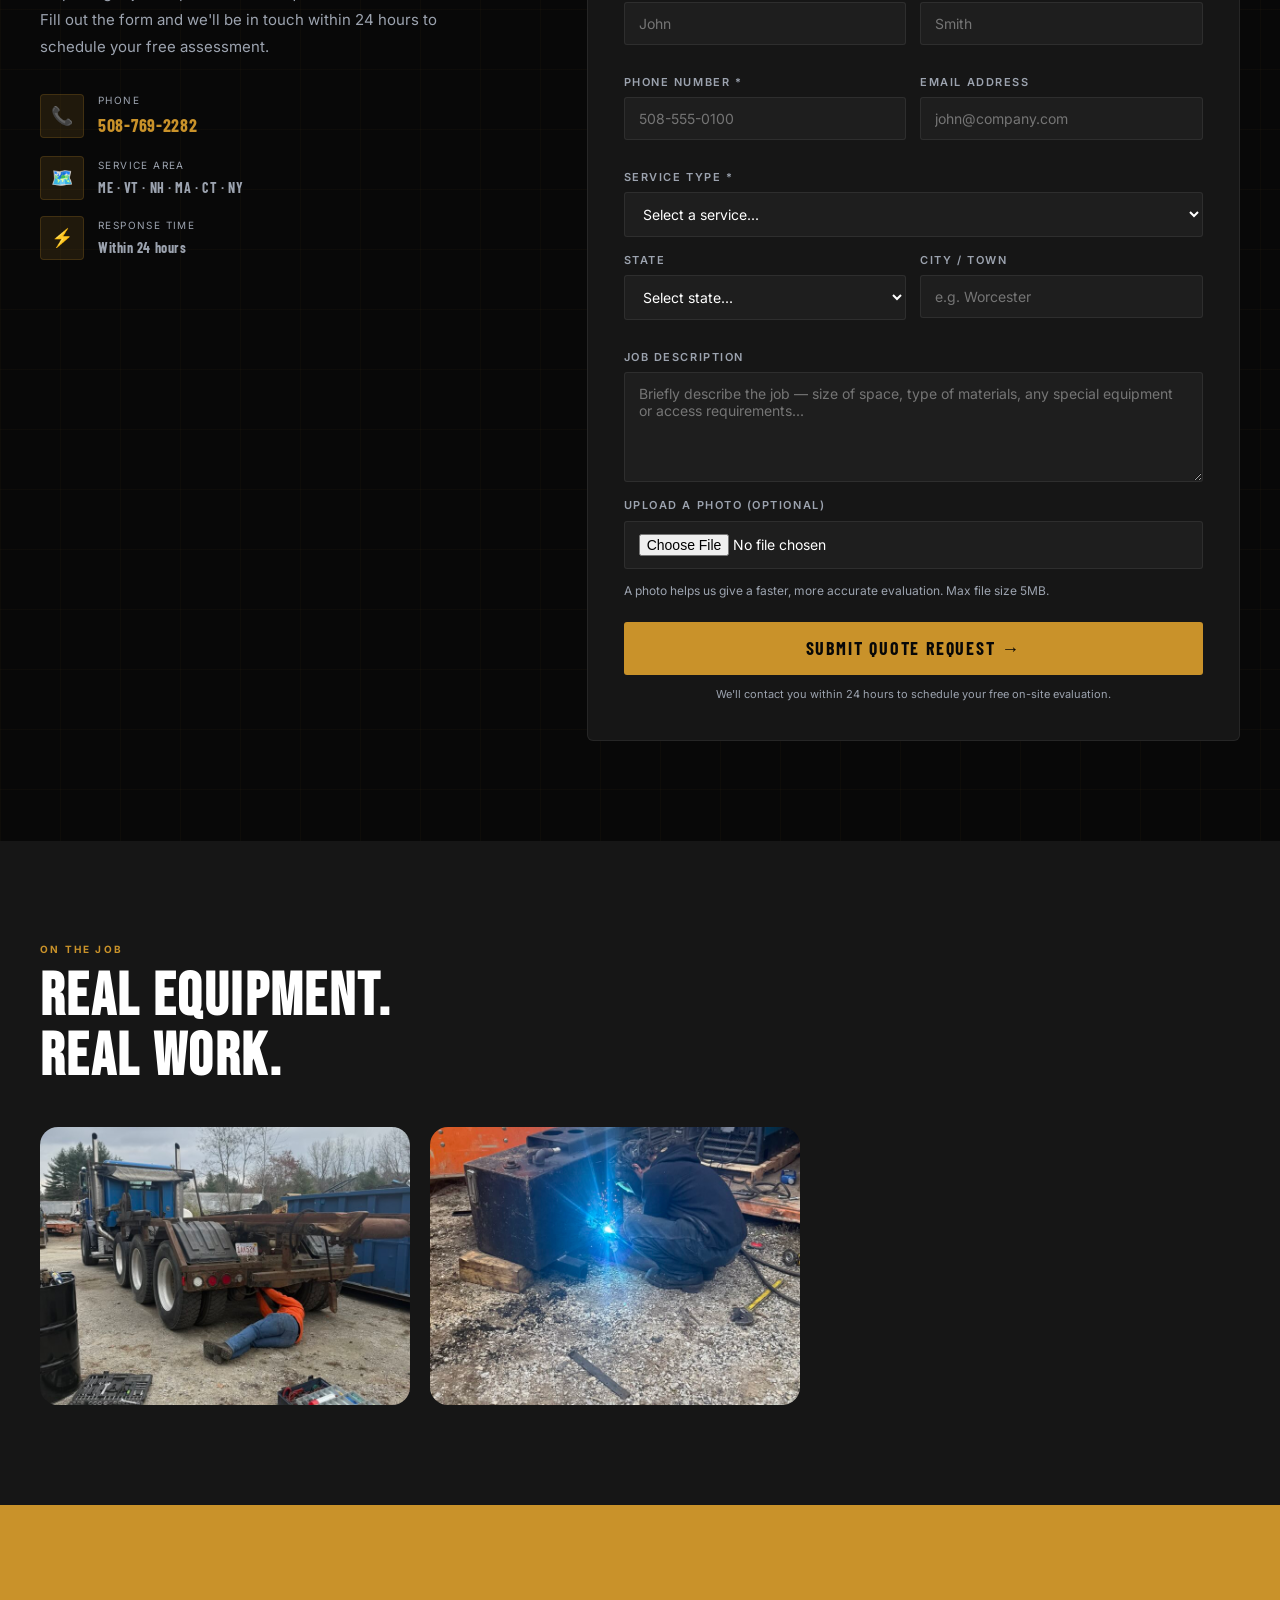
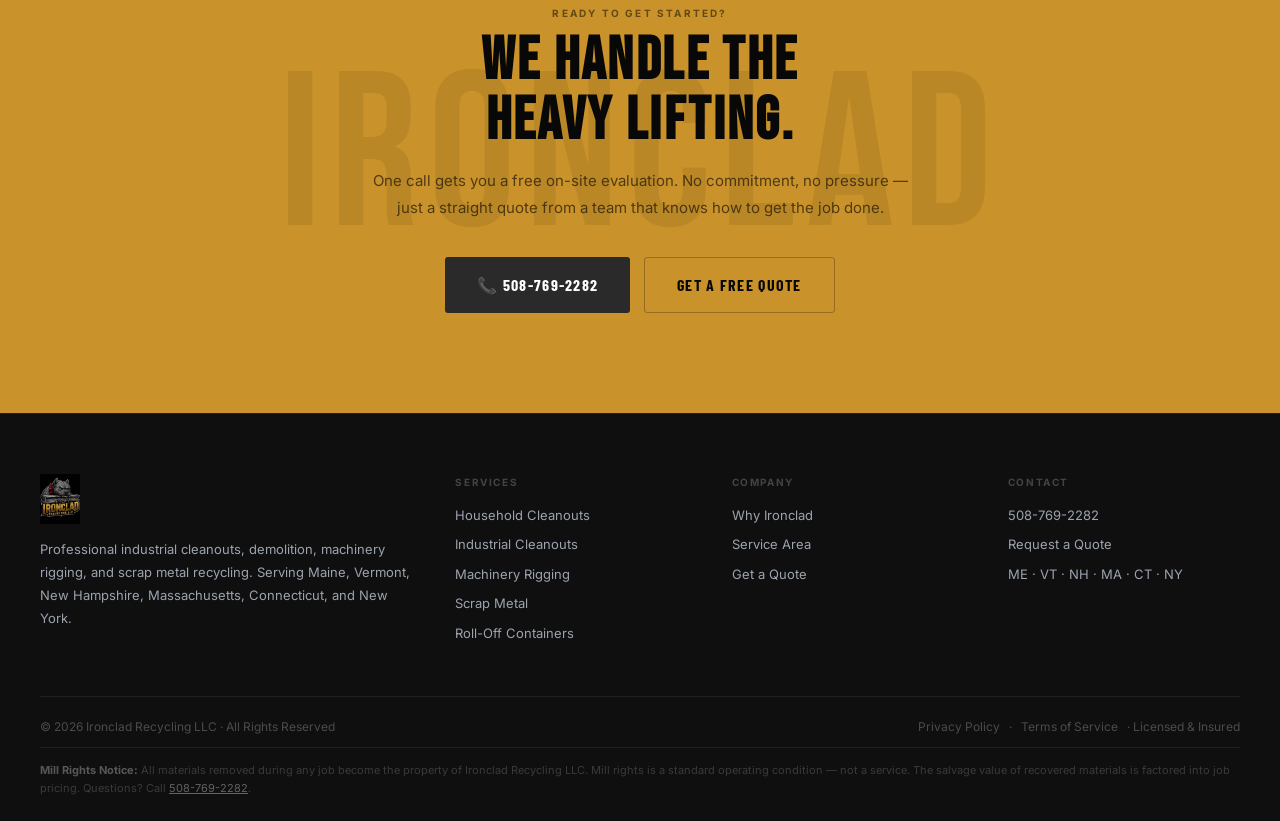
==== commit bf7b25d9: "Replace New Jersey with New York in service area Client correction: they serve NY, not NJ. Updated a" ====
--- a/site/index.html
+++ b/site/index.html
@@ -4,7 +4,7 @@
 <meta charset="UTF-8">
 <meta name="viewport" content="width=device-width, initial-scale=1.0">
 <title>Ironclad Recycling LLC | Industrial Cleanouts, Demolition & Machinery Rigging — Northeast</title>
-<meta name="description" content="Ironclad Recycling LLC — Professional industrial cleanouts, demolition, machinery rigging and scrap metal. Serving Maine, Vermont, New Hampshire, Massachusetts, Connecticut, and New Jersey. Call 508-769-2282.">
+<meta name="description" content="Ironclad Recycling LLC — Professional industrial cleanouts, demolition, machinery rigging and scrap metal. Serving Maine, Vermont, New Hampshire, Massachusetts, Connecticut, and New York. Call 508-769-2282.">
 <!-- Google tag (gtag.js) -->
 <script async src="https://www.googletagmanager.com/gtag/js?id=G-ZHTPZCSDN9"></script>
 <script>
@@ -18,7 +18,7 @@
 <meta property="og:type" content="website">
 <meta property="og:url" content="https://ironcladrecyclingllc.com/">
 <meta property="og:title" content="Ironclad Recycling LLC | Industrial Cleanouts & Demolition — Northeast">
-<meta property="og:description" content="Professional industrial cleanouts, demolition, machinery rigging, and scrap metal recycling. Serving ME, VT, NH, MA, CT, and NJ. Call 508-769-2282.">
+<meta property="og:description" content="Professional industrial cleanouts, demolition, machinery rigging, and scrap metal recycling. Serving ME, VT, NH, MA, CT, and NY. Call 508-769-2282.">
 <meta property="og:image" content="https://ironcladrecyclingllc.com/ironclad-logo.JPG">
 <meta name="twitter:card" content="summary_large_image">
 
@@ -39,7 +39,7 @@
     {"@type": "State", "name": "New Hampshire"},
     {"@type": "State", "name": "Massachusetts"},
     {"@type": "State", "name": "Connecticut"},
-    {"@type": "State", "name": "New Jersey"}
+    {"@type": "State", "name": "New York"}
   ],
   "serviceType": [
     "Household Cleanouts",
@@ -72,7 +72,7 @@
 <div class="topbar">
   <span>⚠️ Licensed & Insured — Serving the Northeast</span>
   <div style="display:flex;gap:24px">
-    <span>ME · VT · NH · MA · CT · NJ</span>
+    <span>ME · VT · NH · MA · CT · NY</span>
     <a href="tel:5087692282">508-769-2282</a>
   </div>
 </div>
@@ -299,7 +299,7 @@
             <div class="wp-icon">🗺️</div>
             <div>
               <div class="wp-title">Northeast Coverage</div>
-              <p class="wp-desc">Based in Massachusetts and mobilizing across Maine, Vermont, New Hampshire, Connecticut, and New Jersey — one company, the whole region.</p>
+              <p class="wp-desc">Based in Massachusetts and mobilizing across Maine, Vermont, New Hampshire, Connecticut, and New York — one company, the whole region.</p>
             </div>
           </div>
           <div class="wp">
@@ -393,9 +393,9 @@
           </div>
         </div>
         <div class="state-card">
-          <span class="state-flag">🏙️</span>
+          <span class="state-flag">🗽</span>
           <div>
-            <div class="state-name">New Jersey</div>
+            <div class="state-name">New York</div>
             <div class="state-sub">Full state coverage</div>
           </div>
         </div>
@@ -424,7 +424,7 @@
             <div class="ci-icon">🗺️</div>
             <div>
               <div class="ci-label">Service Area</div>
-              <div class="ci-val" style="font-size:14px;color:var(--grey)">ME · VT · NH · MA · CT · NJ</div>
+              <div class="ci-val" style="font-size:14px;color:var(--grey)">ME · VT · NH · MA · CT · NY</div>
             </div>
           </div>
           <div class="ci">
@@ -489,7 +489,7 @@
                 <option>New Hampshire</option>
                 <option>Massachusetts</option>
                 <option>Connecticut</option>
-                <option>New Jersey</option>
+                <option>New York</option>
               </select>
             </div>
             <div class="form-group">
@@ -547,7 +547,7 @@
     <div class="footer-top">
       <div class="f-brand">
         <div class="f-logo"><img src="ironclad-logo.JPG" alt="Ironclad Recycling LLC" class="logo-img"></div>
-        <p>Professional industrial cleanouts, demolition, machinery rigging, and scrap metal recycling. Serving Maine, Vermont, New Hampshire, Massachusetts, Connecticut, and New Jersey.</p>
+        <p>Professional industrial cleanouts, demolition, machinery rigging, and scrap metal recycling. Serving Maine, Vermont, New Hampshire, Massachusetts, Connecticut, and New York.</p>
       </div>
       <div class="f-col">
         <h4>Services</h4>
@@ -567,7 +567,7 @@
         <h4>Contact</h4>
         <a href="tel:5087692282">508-769-2282</a>
         <a href="#quote">Request a Quote</a>
-        <a href="#area">ME · VT · NH · MA · CT · NJ</a>
+        <a href="#area">ME · VT · NH · MA · CT · NY</a>
       </div>
     </div>
     <div class="footer-bot">
--- a/site/style.css
+++ b/site/style.css
@@ -283,7 +283,8 @@
   .sticky-mob{display:flex}
   .hero-logo-bg{display:none}
   .hero{flex-direction:column;align-items:stretch;gap:36px}
-  .hero-photo{flex-basis:auto;max-width:400px;margin-right:20px}
-  .hero-photo img{aspect-ratio:4/3}
+  .hero-photo{order:-1;flex-basis:auto;max-width:300px;margin:0 auto 8px}
+  .hero-photo::before{inset:12px -12px -12px 12px}
+  .hero-photo img{aspect-ratio:4/5}
   .cta-sec{padding:72px 20px}
 }
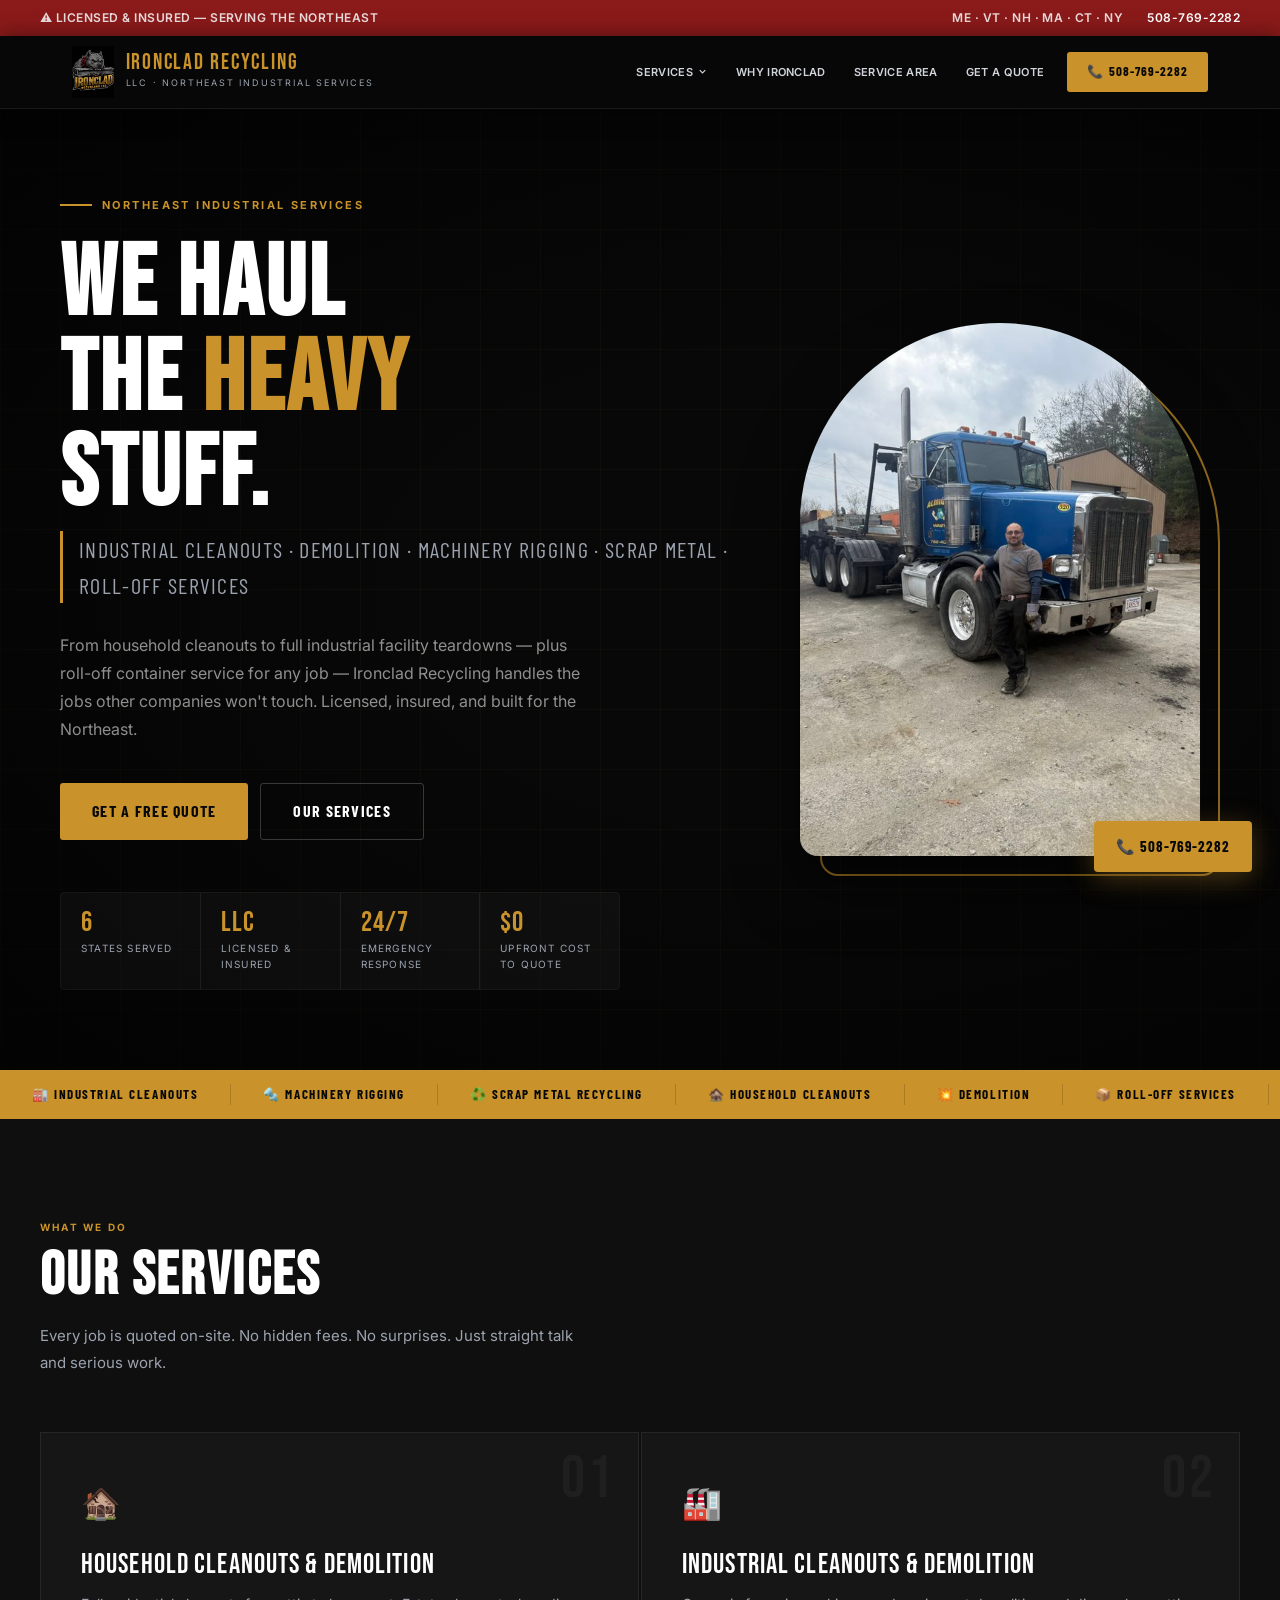
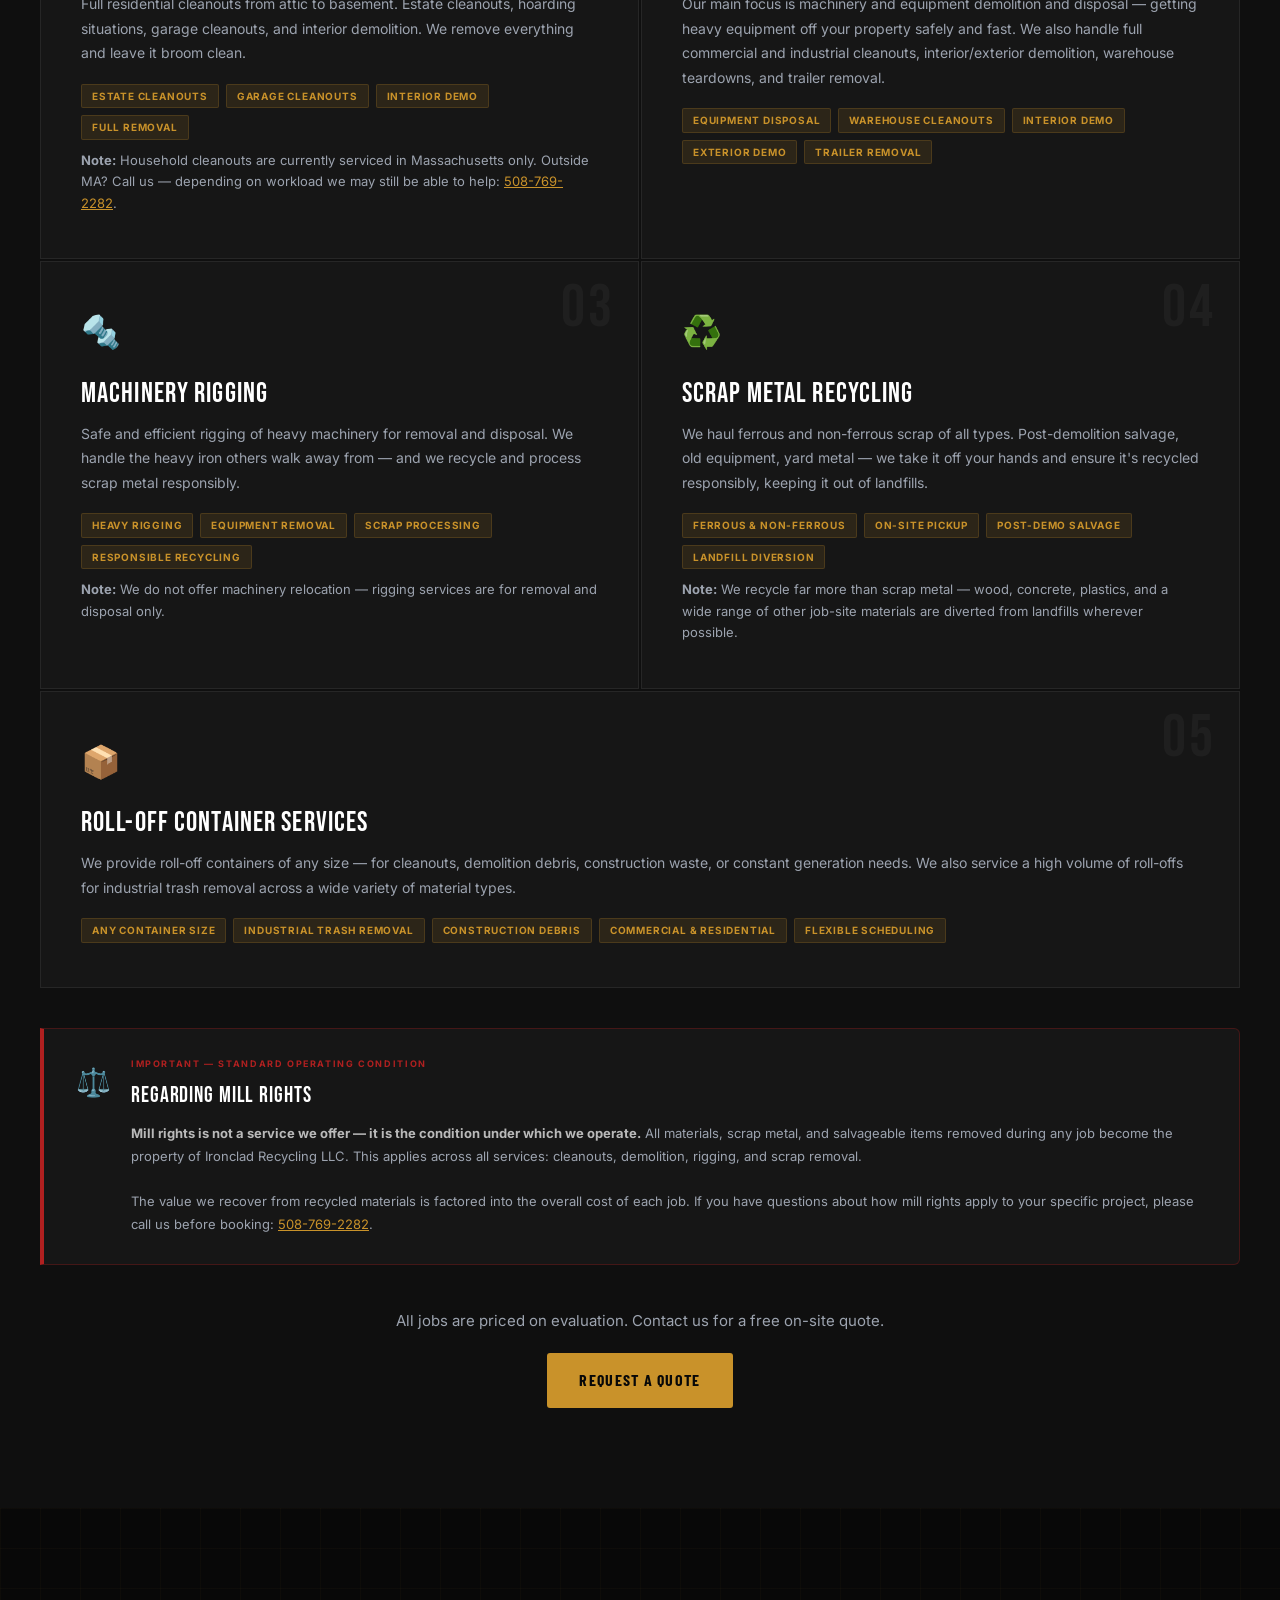
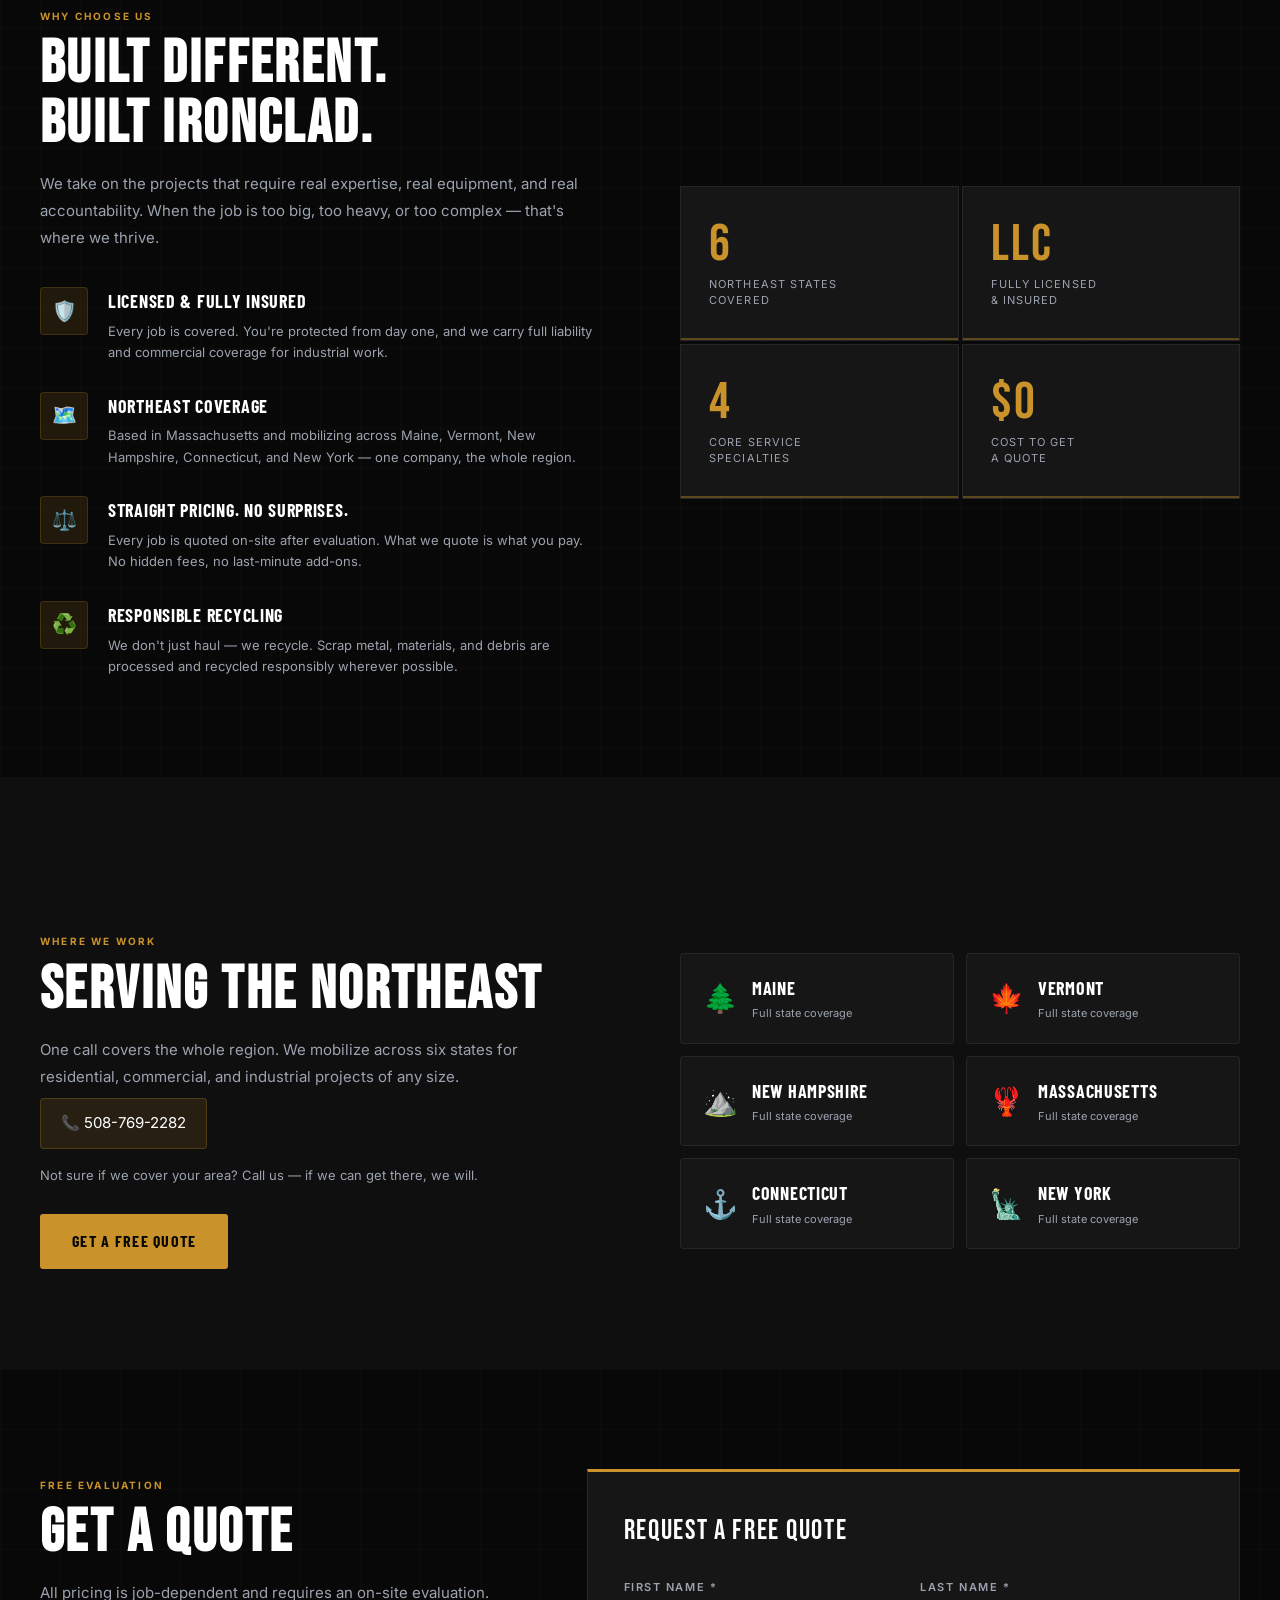
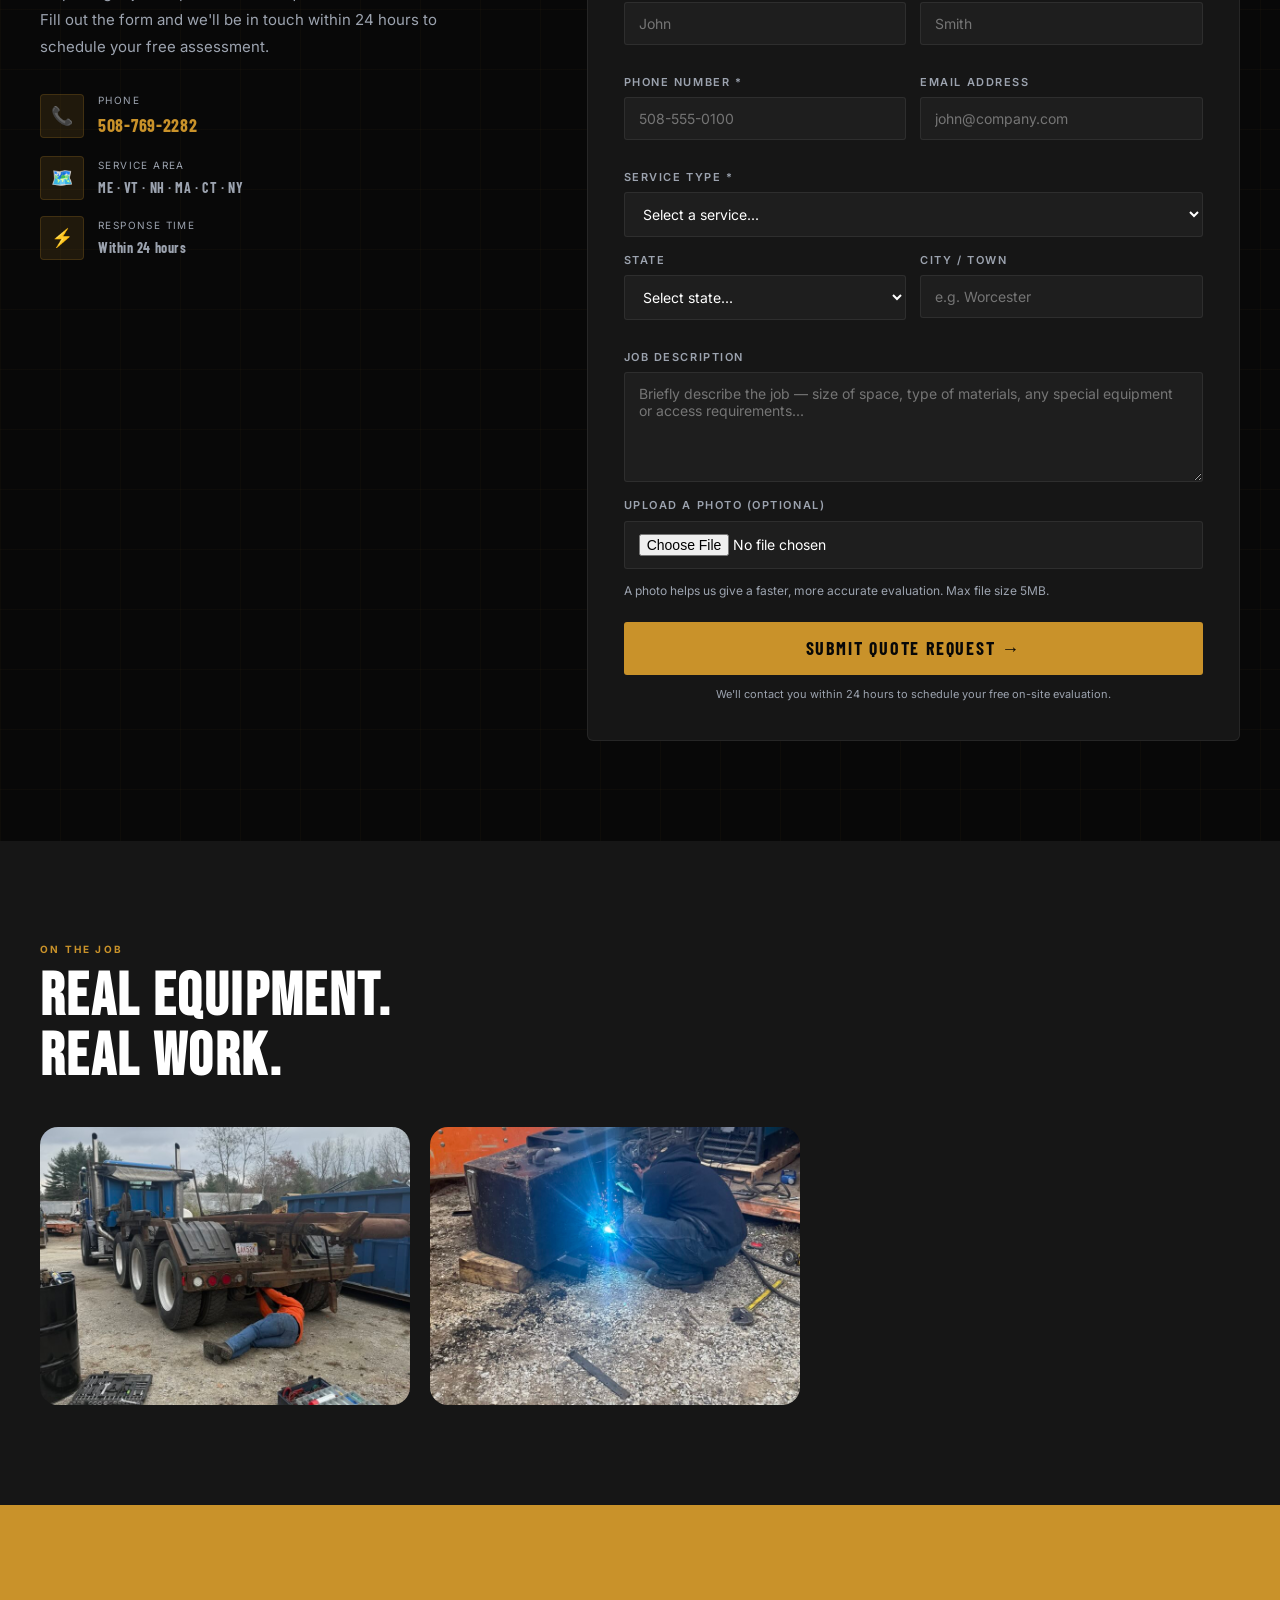
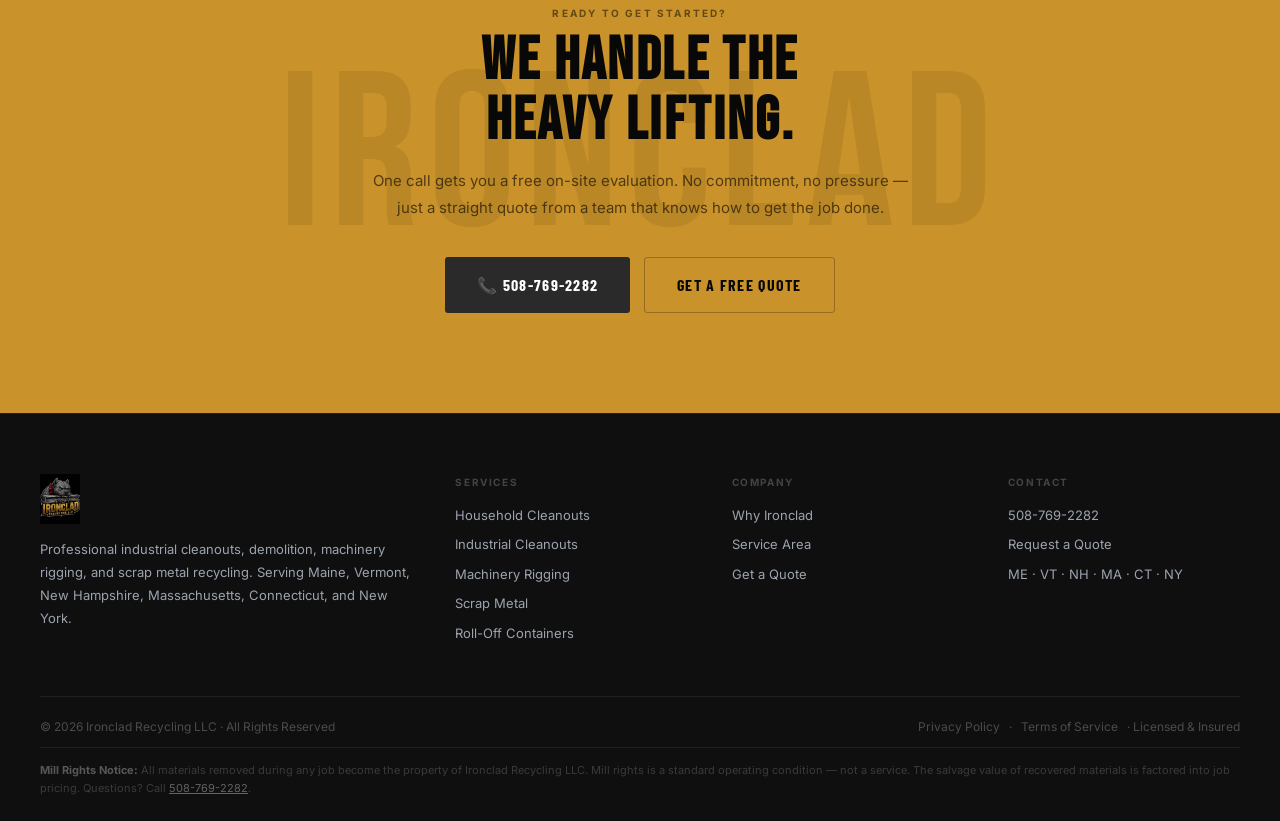
==== commit cd20f348: "Fix blue phone number on iOS, correct state count The service-area phone was plain text, so iOS auto" ====
--- a/site/index.html
+++ b/site/index.html
@@ -2,6 +2,7 @@
 <html lang="en">
 <head>
 <meta charset="UTF-8">
+<meta name="format-detection" content="telephone=no">
 <meta name="viewport" content="width=device-width, initial-scale=1.0">
 <title>Ironclad Recycling LLC | Industrial Cleanouts, Demolition & Machinery Rigging — Northeast</title>
 <meta name="description" content="Ironclad Recycling LLC — Professional industrial cleanouts, demolition, machinery rigging and scrap metal. Serving Maine, Vermont, New Hampshire, Massachusetts, Connecticut, and New York. Call 508-769-2282.">
@@ -29,7 +30,7 @@
   "@type": "LocalBusiness",
   "name": "Ironclad Recycling LLC",
   "telephone": "+15087692282",
-  "email": "info@ironcladrecycling.com",
+  "email": "ironcladrecycling@gmail.com",
   "url": "https://ironcladrecyclingllc.com",
   "logo": "https://ironcladrecyclingllc.com/ironclad-logo.JPG",
   "description": "Professional industrial cleanouts, demolition, machinery rigging, and scrap metal recycling serving the Northeast United States.",
@@ -120,7 +121,7 @@
   <a href="#quote" class="mm-link" onclick="toggleMM()">Get a Quote</a>
   <div class="mm-foot">
     <a href="tel:5087692282" class="mm-call">📞 508-769-2282</a>
-    <a href="mailto:info@ironcladrecycling.com" class="mm-email">✉️ Email Us</a>
+    <a href="mailto:ironcladrecycling@gmail.com" class="mm-email">✉️ Email Us</a>
   </div>
 </div>
 
@@ -347,9 +348,9 @@
       <div class="rev">
         <span class="eyebrow">Where We Work</span>
         <h2 class="section-h">Serving the Northeast</h2>
-        <p class="section-p">One call covers the whole region. We mobilize across five states for residential, commercial, and industrial projects of any size.</p>
+        <p class="section-p">One call covers the whole region. We mobilize across six states for residential, commercial, and industrial projects of any size.</p>
         <div class="area-badge">
-          <span>📞 508-769-2282</span>
+          <a href="tel:5087692282" style="color:inherit;text-decoration:none">📞 508-769-2282</a>
         </div>
         <p style="font-size:13px;color:var(--grey);margin-top:16px">Not sure if we cover your area? Call us — if we can get there, we will.</p>
         <div style="margin-top:28px">
